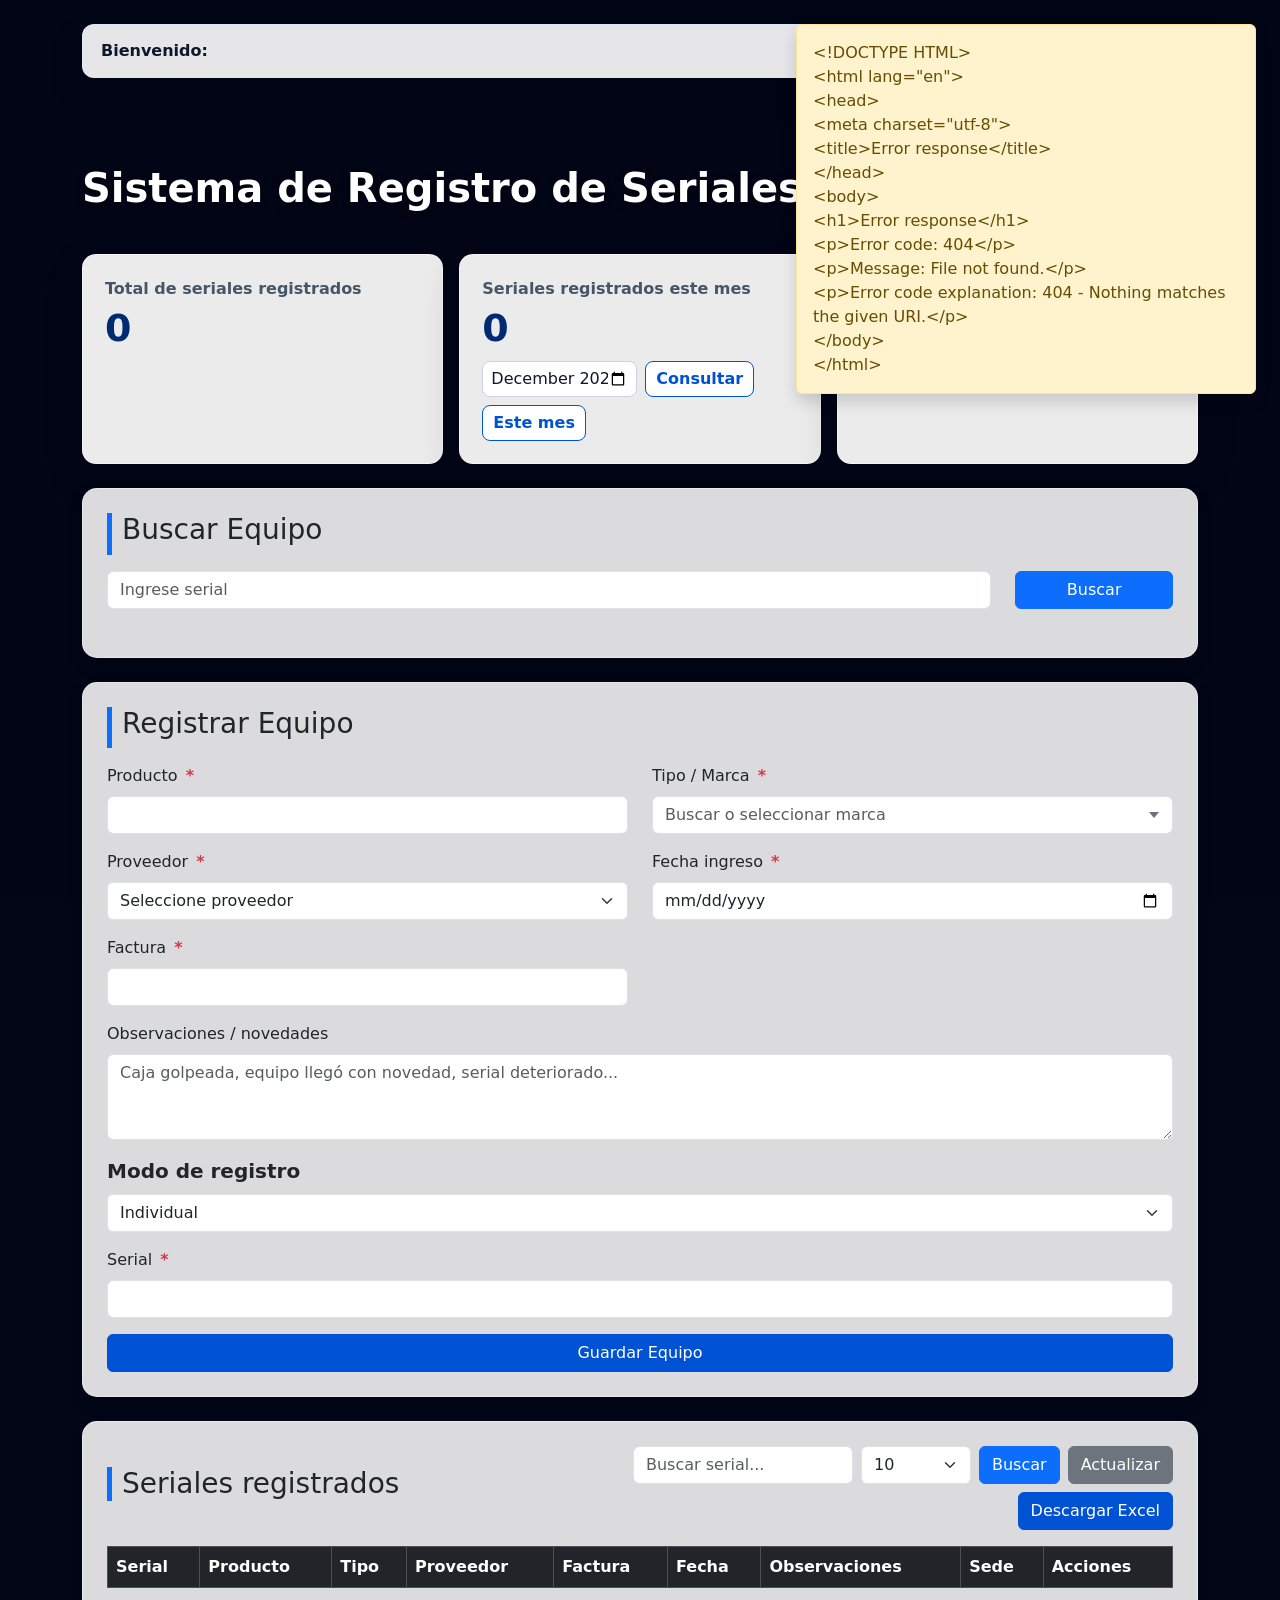
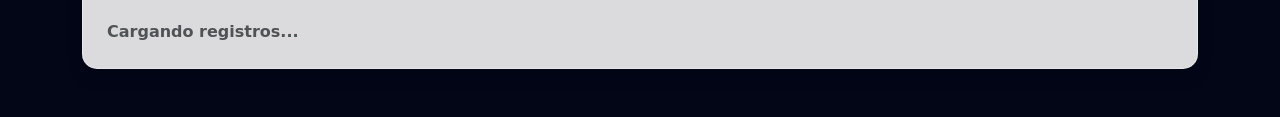
==== src/main/resources/templates/index.html @ 4e7b2e94 "Mostrar sede en bienvenida de usuario" ====
<!DOCTYPE html>
<html lang="es">

<html
        xmlns:th="http://www.thymeleaf.org"
      xmlns:sec="http://www.thymeleaf.org/extras/spring-security">

<head>

    <meta charset="UTF-8">
    <title>Sistema Inventario</title>

    <link href="https://cdn.jsdelivr.net/npm/bootstrap@5.3.0/dist/css/bootstrap.min.css" rel="stylesheet">

    <style>

        body{
            min-height:100vh;
            background:
                #020617
                url('/img/index-background.png')
                center center / cover
                fixed
                no-repeat;
            position:relative;
        }

        body::before{
            content:"";
            position:fixed;
            inset:0;
            background:rgba(2,6,23,0.42);
            pointer-events:none;
            z-index:-1;
        }

        .card{
            border:none;
            border-radius:15px;
            background:rgba(255,255,255,0.86);
            border:1px solid rgba(255,255,255,0.38);
            box-shadow:0 18px 45px rgba(2,6,23,0.28);
            backdrop-filter:blur(14px);
            -webkit-backdrop-filter:blur(14px);
        }

        .titulo{
            font-weight:bold;

            color:white;
            text-shadow:0 2px 8px rgba(0,0,0,0.45);
        }

        .usuario-bienvenida{
            display:flex;
            justify-content:space-between;
            align-items:center;
            gap:16px;
            padding:14px 18px;
            margin-bottom:18px;
            border-radius:12px;
            background:rgba(255,255,255,0.9);
            border:1px solid rgba(219,234,254,0.72);
            box-shadow:0 14px 32px rgba(2,6,23,0.22);
            color:#0f172a;
            font-weight:700;
        }

        .usuario-bienvenida strong{
            color:#002b73;
            font-weight:900;
        }

        .usuario-sede{
            color:#334155;
            text-align:right;
        }

        @media(max-width:700px){
            .usuario-bienvenida{
                align-items:flex-start;
                flex-direction:column;
            }

            .usuario-sede{
                text-align:left;
            }
        }

        .seccion{
            border-left:5px solid #0d6efd;
            padding-left:10px;
        }

        .table-container{
            max-height:500px;
            overflow-y:auto;
        }

        .seriales-lote-error{
            border-color:#dc3545;
            box-shadow:0 0 0 .25rem rgba(220,53,69,.25);
        }

        .seriales-alerta{
            display:none;
        }

        .campo-obligatorio{
            color:#dc3545;
            font-weight:bold;
            margin-left:3px;
        }

        .dashboard-grid{
            display:grid;
            grid-template-columns:repeat(auto-fit, minmax(220px, 1fr));
            gap:16px;
        }

        .dashboard-card{
            padding:22px;
            border-radius:14px;
            background:rgba(255,255,255,0.92);
            border:1px solid rgba(255,255,255,0.42);
            box-shadow:0 16px 36px rgba(2,6,23,0.22);
        }

        .dashboard-card[role="button"]{
            cursor:pointer;
            transition:transform 0.15s ease, box-shadow 0.15s ease, border-color 0.15s ease;
        }

        .dashboard-card[role="button"]:hover,
        .dashboard-card.activa{
            transform:translateY(-2px);
            border-color:#0052d4;
            box-shadow:0 18px 40px rgba(0,82,212,0.26);
        }

        .dashboard-card span{
            display:block;
            color:#475569;
            font-weight:700;
            margin-bottom:8px;
        }

        .dashboard-card strong{
            display:block;
            color:#002b73;
            font-size:38px;
            line-height:1;
        }

        .dashboard-periodo{
            display:flex;
            align-items:center;
            gap:8px;
            margin-top:14px;
            flex-wrap:wrap;
        }

        .dashboard-periodo input{
            max-width:155px;
            min-height:34px;
            border:1px solid #cbd5e1;
            border-radius:8px;
            padding:5px 8px;
            color:#0f172a;
            background:#fff;
        }

        .dashboard-periodo button{
            min-height:34px;
            border-radius:8px;
            padding:5px 10px;
            border:1px solid #0052d4;
            color:#0052d4;
            background:#fff;
            font-weight:700;
        }

        .dashboard-periodo button:hover{
            color:#fff;
            background:#0052d4;
        }

        .garantias-resumen{
            display:none;
            margin-top:-4px;
            margin-bottom:24px;
            padding:18px;
            border-radius:14px;
            background:rgba(15,23,42,0.76);
            border:1px solid rgba(148,163,184,0.34);
            box-shadow:0 18px 42px rgba(2,6,23,0.28);
        }

        .garantias-resumen h3{
            margin:0 0 14px;
            color:#e5eefb;
            font-size:20px;
            font-weight:800;
        }

        .garantias-resumen-grid{
            display:grid;
            grid-template-columns:repeat(auto-fit, minmax(220px, 1fr));
            gap:14px;
        }

        .garantia-resumen-card{
            width:100%;
            border:1px solid rgba(219,234,254,0.22);
            border-radius:12px;
            padding:18px;
            text-align:left;
            background:#17324d;
            color:#f8fafc;
            box-shadow:0 12px 28px rgba(2,6,23,0.22);
            transition:transform .15s ease, border-color .15s ease, box-shadow .15s ease;
        }

        .garantia-resumen-card:hover{
            transform:translateY(-2px);
            border-color:#93c5fd;
            box-shadow:0 16px 34px rgba(37,99,235,0.24);
        }

        .garantia-resumen-card span{
            display:block;
            color:#cbd5e1;
            font-weight:800;
            margin-bottom:8px;
        }

        .garantia-resumen-card strong{
            display:block;
            font-size:34px;
            line-height:1;
        }

        .garantia-resumen-card small{
            display:block;
            margin-top:8px;
            color:#dbeafe;
            font-weight:700;
        }

        .garantia-resumen-card.cerradas{
            background:#26384f;
        }

        .garantia-resumen-card.tiempo-normal{
            background:#166047;
        }

        .garantia-resumen-card.tiempo-seguimiento{
            background:#1e4f8a;
        }

        .garantia-resumen-card.tiempo-critico{
            background:#8b1e2d;
        }

        .paginacion-tabla{
            display:flex;
            align-items:center;
            justify-content:space-between;
            gap:12px;
            flex-wrap:wrap;
            margin-top:16px;
        }

        .botones-pagina{
            display:flex;
            gap:6px;
            flex-wrap:wrap;
        }

        .toast-sistema{
            position:fixed;
            right:24px;
            top:24px;
            z-index:1100;
            min-width:280px;
            max-width:min(460px, calc(100vw - 48px));
            display:none;
        }

        .toast-sistema.visible{
            display:block;
        }

        .btn-success{
            background:#0052d4;
            border-color:#0052d4;
        }

        .btn-success:hover,
        .btn-success:focus{
            background:#003c9e;
            border-color:#003c9e;
        }

        .tipo-buscador{
            position:relative;
        }

        .tipo-buscador::after{
            content:"";
            position:absolute;
            right:14px;
            top:50%;
            width:0;
            height:0;
            border-left:5px solid transparent;
            border-right:5px solid transparent;
            border-top:6px solid #6b7280;
            transform:translateY(-50%);
            pointer-events:none;
        }

        .tipo-buscador .form-control{
            padding-right:38px;
        }

        .tipo-opciones{
            display:none;
            position:absolute;
            top:100%;
            left:0;
            right:0;
            z-index:20;
            max-height:230px;
            overflow-y:auto;
            background:white;
            border:1px solid #ced4da;
            border-radius:0 0 12px 12px;
            box-shadow:0 12px 28px rgba(15,23,42,0.18);
        }

        .tipo-opciones.visible{
            display:block;
        }

        .tipo-opcion{
            padding:10px 14px;
            cursor:pointer;
            font-size:16px;
        }

        .tipo-opcion:hover{
            background:#eef4ff;
            color:#003c9e;
        }

        .tipo-opcion-vacia{
            padding:10px 14px;
            color:#6b7280;
            font-size:15px;
        }

        .modal-excel{
            display:none;
            position:fixed;
            inset:0;
            z-index:1000;
            align-items:center;
            justify-content:center;
            padding:22px;
            background:rgba(2,6,23,0.64);
        }

        .modal-excel.visible{
            display:flex;
        }

        .modal-excel-contenido{
            width:min(640px, 100%);
            max-height:88vh;
            overflow:auto;
            background:#ffffff;
            border-radius:14px;
            box-shadow:0 24px 70px rgba(0,0,0,0.34);
        }

        .modal-excel-cabecera{
            display:flex;
            align-items:flex-start;
            justify-content:space-between;
            gap:16px;
            padding:22px 24px 12px;
            border-bottom:1px solid #e5e7eb;
        }

        .modal-excel-cabecera h4{
            margin:0;
            font-size:22px;
            font-weight:700;
            color:#0f172a;
        }

        .modal-excel-cabecera p{
            margin:6px 0 0;
            color:#64748b;
        }

        .modal-excel-cerrar{
            border:0;
            background:#f1f5f9;
            color:#0f172a;
            width:34px;
            height:34px;
            border-radius:50%;
            font-size:22px;
            line-height:1;
        }

        .modal-excel-cuerpo{
            padding:20px 24px 8px;
        }

        .excel-opciones{
            display:grid;
            grid-template-columns:repeat(auto-fit, minmax(220px, 1fr));
            gap:12px;
        }

        .excel-opcion{
            display:flex;
            align-items:center;
            gap:12px;
            width:100%;
            min-height:74px;
            border:1px solid #dbe3ef;
            background:#ffffff;
            border-radius:12px;
            padding:14px;
            text-align:left;
            transition:all .18s ease;
        }

        .excel-opcion:hover{
            border-color:#0d6efd;
            box-shadow:0 10px 24px rgba(13,110,253,0.14);
            transform:translateY(-1px);
        }

        .excel-opcion.activa{
            border-color:#0d6efd;
            background:#eef6ff;
            box-shadow:0 0 0 3px rgba(13,110,253,0.16);
        }

        .excel-opcion-icono{
            display:flex;
            align-items:center;
            justify-content:center;
            width:42px;
            height:42px;
            border-radius:10px;
            background:#e0f2fe;
            color:#075985;
            font-weight:800;
            flex:0 0 auto;
        }

        .excel-opcion strong{
            display:block;
            color:#0f172a;
            line-height:1.2;
        }

        .excel-opcion span{
            display:block;
            margin-top:4px;
            color:#64748b;
            font-size:13px;
        }

        .modal-excel-pie{
            display:flex;
            justify-content:flex-end;
            gap:10px;
            padding:16px 24px 22px;
            border-top:1px solid #e5e7eb;
        }

        .modal-observaciones-contenido{
            max-width:960px;
        }

        .lista-observaciones{
            display:grid;
            gap:12px;
        }

        .item-observacion{
            border:1px solid #dbeafe;
            border-radius:10px;
            padding:14px;
            background:#f8fafc;
        }

        .item-observacion-cabecera{
            display:flex;
            align-items:flex-start;
            justify-content:space-between;
            gap:12px;
            flex-wrap:wrap;
            margin-bottom:8px;
        }

        .item-observacion-serial{
            color:#002b73;
            font-size:18px;
            font-weight:800;
        }

        .item-observacion-meta{
            color:#475569;
            font-size:13px;
            font-weight:700;
        }

        .item-observacion-texto{
            color:#0f172a;
            white-space:pre-wrap;
            margin:0;
        }

        @media(max-width:900px){

            body{
                background-attachment:scroll;
            }

        }

    </style>

</head>

<body>

<div class="container mt-4 mb-5">

    <div class="usuario-bienvenida">
        <div>
            Bienvenido:
            <strong sec:authentication="name"></strong>
        </div>

        <div
            id="usuarioSedeActual"
            class="usuario-sede">
            Sede: Cargando...
        </div>
    </div>

    <div
        th:if="${demoEstado != null and demoEstado.mostrarBanner}"
        class="alert mb-4"
        th:classappend="${demoEstado.superAdmin} ? ' alert-info' : ' alert-warning'"
        th:text="${demoEstado.superAdmin ? (demoEstado.demoExpirada ? 'Modo demo expirado para usuarios. Como SUPERADMIN puedes administrar la configuracion.' : 'Modo demo activo para usuarios: quedan ' + demoEstado.diasRestantes + ' dias.') : (demoEstado.diasRestantes == 1 ? 'Prueba demo activa: queda 1 dia de uso.' : 'Prueba demo activa: quedan ' + demoEstado.diasRestantes + ' dias de uso.')}">
    </div>

    <div
        id="permisoEliminarEquipos"
        sec:authorize="hasAnyRole('SUPER_ADMIN','ADMIN')"
        style="display:none;">
    </div>

    <div
        id="permisoTramitarGarantias"
        sec:authorize="hasAnyRole('SUPER_ADMIN','ADMIN','TECNICO')"
        style="display:none;">
    </div>

   <div class="d-flex justify-content-between align-items-center mb-4">

    <h1 class="titulo">
        Sistema de Registro de Seriales
    </h1>

    <form action="/logout" method="post">

        
        <div sec:authorize="hasAnyRole('SUPER_ADMIN','ADMIN')">

    <a href="/configuracion"
       class="btn btn-dark me-2">

        Configuración
 </a>
    </a>
    </a>
    

</div>

        <a href="/garantias"
           sec:authorize="hasAnyRole('SUPER_ADMIN','ADMIN','TECNICO')"
           class="btn btn-primary me-2">

            Garantias en tramite

        </a>
        
        <button class="btn btn-danger">

            Cerrar sesión

        </button>

    </form>

</div>


    <!-- DASHBOARD -->
    <div class="dashboard-grid mb-4">

        <div class="dashboard-card">
            <span>Total de seriales registrados</span>
            <strong id="dashboardTotalSeriales">0</strong>
        </div>

        <div class="dashboard-card">
            <span id="dashboardSerialesMesTitulo">Seriales registrados este mes</span>
            <strong id="dashboardSerialesMes">0</strong>
            <div class="dashboard-periodo" aria-label="Filtrar seriales registrados por mes">
                <input
                    type="month"
                    id="dashboardMesConsulta"
                    aria-label="Mes a consultar">
                <button
                    type="button"
                    onclick="cargarDashboard()">
                    Consultar
                </button>
                <button
                    type="button"
                    onclick="restablecerMesDashboard()">
                    Este mes
                </button>
            </div>
        </div>

        <div
            id="tarjetaObservaciones"
            class="dashboard-card"
            role="button"
            tabindex="0"
            onclick="filtrarConObservaciones()"
            onkeydown="activarTarjetaObservaciones(event)">
            <span>Seriales con observaciones</span>
            <strong id="dashboardObservaciones">0</strong>
        </div>

    </div>

    <section
        id="resumenGarantias"
        class="garantias-resumen"
        sec:authorize="hasAnyRole('SUPER_ADMIN','ADMIN','TECNICO')">
        <h3>Resumen de garantias</h3>

        <div class="garantias-resumen-grid">
            <button
                type="button"
                class="garantia-resumen-card"
                onclick="abrirGarantiasDashboard('/garantias?estadoGeneral=ABIERTO')">
                <span>Casos abiertos</span>
                <strong id="resumenGarantiasAbiertas">0</strong>
                <small>Ver garantias abiertas</small>
            </button>

            <button
                type="button"
                class="garantia-resumen-card cerradas"
                onclick="abrirGarantiasDashboard('/garantias?estadoGeneral=CERRADO')">
                <span>Casos cerrados</span>
                <strong id="resumenGarantiasCerradas">0</strong>
                <small>Ver garantias cerradas</small>
            </button>

            <button
                type="button"
                id="resumenGarantiasTiempoCard"
                class="garantia-resumen-card tiempo-normal"
                onclick="abrirGarantiasDashboard('/garantias?filtro=tiempoAbiertas')">
                <span id="resumenGarantiasTiempoTexto">Casos abiertos en tiempo normal</span>
                <strong id="resumenGarantiasTiempoDias">0</strong>
                <small>Maximo dias abierto</small>
            </button>
        </div>
    </section>


    <!-- BUSCAR -->
    <div class="card shadow p-4 mb-4">

        <div class="seccion mb-3">
            <h3>Buscar Equipo</h3>
        </div>

        <div class="row">

            <div class="col-md-10">

                <input
                    type="text"
                    id="serialBuscar"
                    class="form-control"
                    placeholder="Ingrese serial">

            </div>

            <div class="col-md-2">

                <button
                    class="btn btn-primary w-100"
                    onclick="buscarEquipo()">

                    Buscar

                </button>

            </div>

        </div>

        <div id="resultadoBusqueda" class="mt-4"></div>

    </div>



    <!-- REGISTRAR -->
    <div class="card shadow p-4 mb-4">

        <div class="seccion mb-3">
            <h3>Registrar Equipo</h3>
        </div>

        <div class="row">


            <!-- PRODUCTO -->
            <div class="col-md-6 mb-3">

                <label class="form-label">
                    Producto
                    <span class="campo-obligatorio">*</span>
                </label>

                <input
                    type="text"
                    id="producto"
                    class="form-control">

            </div>

            <!-- TIPO -->
            <div class="col-md-6 mb-3">

                <label class="form-label">
                    Tipo / Marca
                    <span class="campo-obligatorio">*</span>
                </label>

                <div class="tipo-buscador">

                    <input
                        type="text"
                        id="tipo"
                        class="form-control"
                        autocomplete="off"
                        placeholder="Buscar o seleccionar marca">

                    <div
                        id="listaTipos"
                        class="tipo-opciones">
                    </div>

                </div>

            </div>

            <!-- PROVEEDOR -->
            <div class="col-md-6 mb-3">

                <label class="form-label">
                    Proveedor
                    <span class="campo-obligatorio">*</span>
                </label>

                <select
                    id="proveedor"
                    class="form-select">

                    <option value="">
                        Seleccione proveedor
                    </option>

                </select>

            </div>

            <!-- FECHA -->
            <div class="col-md-6 mb-3">

                <label class="form-label">
                    Fecha ingreso
                    <span class="campo-obligatorio">*</span>
                </label>

                <input
                    type="date"
                    id="fecha"
                    class="form-control">

            </div>

            <!-- FACTURA -->
            <div class="col-md-6 mb-3">

                <label class="form-label">
                    Factura
                    <span class="campo-obligatorio">*</span>
                </label>

                <input
                    type="text"
                    id="factura"
                    class="form-control">

            </div>

            <!-- OBSERVACIONES -->
            <div class="col-md-12 mb-3">

                <label class="form-label">
                    Observaciones / novedades
                </label>

                <textarea
                    id="observaciones"
                    class="form-control"
                    rows="3"
                    placeholder="Caja golpeada, equipo llegó con novedad, serial deteriorado..."></textarea>

            </div>

            <!-- MODO REGISTRO -->

<div class="col-md-12 mb-3">

  <label 
    class="form-label fw-bold"
    style="font-size:20px;">

    Modo de registro

</label>
    <select
        id="modoRegistro"
        class="form-select"
        onchange="cambiarModoRegistro()">

        <option value="individual">
            Individual
        </option>

        <option value="lote">
            Lote
        </option>

    </select>

</div>


<!-- SERIAL INDIVIDUAL -->

<div
    class="col-md-12 mb-3"
    id="contenedorSerial">

    <label class="form-label">
        Serial
        <span class="campo-obligatorio">*</span>
    </label>

    <input
        type="text"
        id="serial"
        class="form-control">

</div>


<!-- SERIAL LOTE -->

<div
    class="col-md-12 mb-3"
    id="contenedorLote"
    style="display:none;">

    <label class="form-label">
        Seriales (uno por línea)
    </label>

    <textarea
        id="serialesLote"
        class="form-control"
        rows="8"
        placeholder="Serial numero 1 &#10;Serial numero 2 &#10;.....">

    </textarea>

    <div
        id="contadorSerialesLote"
        class="form-text fw-bold mt-2">
        Seriales ingresados: 0
    </div>

    <div
        id="alertaSerialesLote"
        class="alert alert-danger mt-2 seriales-alerta">
    </div>

</div>

        </div>

        <button
            class="btn btn-success w-100"
            onclick="guardarEquipo()">

            Guardar Equipo

        </button>

    </div>


    <!-- INVENTARIO -->
    <div class="card shadow p-4">

        <div class="row align-items-center mb-3">

            <div class="col-md-4">

                <div class="seccion">
                    <h3>Seriales registrados</h3>
                </div>

            </div>

            <div class="col-md-8">

                <div class="d-flex justify-content-end flex-wrap gap-2">

                    <input
                        type="text"
                        id="filtroTabla"
                        class="form-control"
                        style="max-width:220px;"
                        placeholder="Buscar serial...">

                    <select
                        id="tamanoPagina"
                        class="form-select"
                        style="max-width:110px;"
                        onchange="cambiarTamanoPagina()">

                        <option value="10">10</option>
                        <option value="25">25</option>
                        <option value="50">50</option>

                    </select>

                    <button
                        class="btn btn-primary"
                        onclick="filtrarTabla()">

                        Buscar

                    </button>

                    <button
                        class="btn btn-secondary"
                        onclick="listarEquipos()">

                        Actualizar

                    </button>

                    <button
                        class="btn btn-success"
                        onclick="preguntarDescargaExcel()">

                        Descargar Excel

                    </button>

                </div>

            </div>


        </div>

        <div class="table-container">

            <table class="table table-hover table-bordered">
<thead class="table-dark">

<tr>

<th>Serial</th>
<th>Producto</th>
<th>Tipo</th>
<th>Proveedor</th>
<th>Factura</th>
<th>Fecha</th>
<th>Observaciones</th>
<th>Sede</th>
<th>Acciones</th>

</tr>

</thead>

                <tbody id="tablaEquipos">

                </tbody>

            </table>

        </div>

        <div class="paginacion-tabla">
            <div id="estadoPaginacion" class="text-muted fw-bold">
                Cargando registros...
            </div>

            <div
                id="botonesPaginacion"
                class="botones-pagina">
            </div>
        </div>

    </div>

</div>

<div
    id="toastSistema"
    class="toast-sistema alert alert-info shadow">
</div>

<div
    id="modalDescargaExcel"
    class="modal-excel">

    <div class="modal-excel-contenido">

        <div class="modal-excel-cabecera">

            <div>
                <h4>Descargar inventario</h4>
                <p>Seleccione el alcance del archivo Excel.</p>
            </div>

            <button
                type="button"
                class="modal-excel-cerrar"
                onclick="cerrarModalDescargaExcel()">
                &times;
            </button>

        </div>

        <div class="modal-excel-cuerpo">

            <div
                id="estadoSedesExcel"
                class="alert alert-info mb-3">
                Cargando sedes...
            </div>

            <div
                id="opcionesSedesExcel"
                class="excel-opciones">
            </div>

        </div>

        <div class="modal-excel-pie">

            <button
                type="button"
                class="btn btn-outline-secondary"
                onclick="cerrarModalDescargaExcel()">
                Cancelar
            </button>

            <button
                type="button"
                id="botonConfirmarDescargaExcel"
                class="btn btn-success"
                onclick="confirmarDescargaExcel()">
                Descargar
            </button>

        </div>

    </div>

</div>

<div
    id="modalObservaciones"
    class="modal-excel">

    <div class="modal-excel-contenido modal-observaciones-contenido">

        <div class="modal-excel-cabecera">

            <div>
                <h4>Seriales con observaciones</h4>
                <p>Equipos registrados con novedades u observaciones.</p>
            </div>

            <button
                type="button"
                class="modal-excel-cerrar"
                onclick="cerrarModalObservaciones()">
                &times;
            </button>

        </div>

        <div class="modal-excel-cuerpo">

            <div
                id="estadoObservaciones"
                class="alert alert-info mb-3">
                Cargando seriales...
            </div>

            <div
                id="listaObservaciones"
                class="lista-observaciones">
            </div>

        </div>

        <div class="modal-excel-pie">

            <button
                type="button"
                class="btn btn-outline-secondary"
                onclick="cerrarModalObservaciones()">
                Cerrar
            </button>

            <button
                type="button"
                id="botonObservacionesAnterior"
                class="btn btn-outline-primary"
                onclick="cambiarPaginaObservaciones(-1)">
                Anterior
            </button>

            <button
                type="button"
                id="botonObservacionesSiguiente"
                class="btn btn-primary"
                onclick="cambiarPaginaObservaciones(1)">
                Siguiente
            </button>

        </div>

    </div>

</div>


<script>

let tiposDisponibles = [];
let sedeExcelSeleccionada = null;
let paginaActualEquipos = 0;
let tamanoPaginaEquipos = 10;
let totalPaginasEquipos = 0;
let paginaObservaciones = 0;
let totalPaginasObservaciones = 0;
let temporizadorToast = null;
let contextoUsuarioActual = {
    superUsuario:false,
    sedeNombre:null
};

function puedeEliminarEquipos(){

    return document
        .getElementById("permisoEliminarEquipos") !== null;

}

function puedeTramitarGarantias(){

    return document
        .getElementById("permisoTramitarGarantias") !== null;

}

function tramitarGarantiaDesdeBusqueda(serial){

    if(!puedeTramitarGarantias()){
        mostrarToast(
            "Permisos insuficientes. Solo los usuarios TECNICO, ADMIN o SUPER_ADMIN pueden tramitar garantias.",
            "warning"
        );
        return;
    }

    window.location.href =
        "/garantias?serial=" + encodeURIComponent(serial || "");

}

function abrirGarantiasDashboard(url){

    if(!puedeTramitarGarantias()){
        mostrarToast(
            "Permisos insuficientes. Solo los usuarios TECNICO, ADMIN o SUPER_ADMIN pueden acceder al modulo de garantias.",
            "warning"
        );
        return;
    }

    window.location.href = url;

}

function mostrarToast(mensaje, tipo = "info"){

    let toast =
        document.getElementById("toastSistema");

    clearTimeout(temporizadorToast);

    toast.className =
        `toast-sistema alert alert-${tipo} shadow visible`;

    toast.innerHTML =
        escaparHtml(mensaje).replace(/\n/g, "<br>");

    temporizadorToast = setTimeout(() => {
        toast.classList.remove("visible");
    }, 6500);

}

function mesActualDashboard(){
    const fecha = new Date();
    fecha.setMinutes(fecha.getMinutes() - fecha.getTimezoneOffset());
    return fecha.toISOString().slice(0, 7);
}

function nombreMesDashboard(anio, mes){
    const fecha = new Date(Number(anio), Number(mes) - 1, 1);
    return fecha.toLocaleDateString("es-CO", {
        month:"long",
        year:"numeric"
    });
}

function inicializarMesDashboard(){
    const input = document.getElementById("dashboardMesConsulta");

    if(input && !input.value){
        input.value = mesActualDashboard();
    }
}

function restablecerMesDashboard(){
    const input = document.getElementById("dashboardMesConsulta");

    if(input){
        input.value = mesActualDashboard();
    }

    cargarDashboard();
}

function construirUrlDashboard(){
    const input = document.getElementById("dashboardMesConsulta");

    if(!input || !input.value){
        return "/equipos/dashboard";
    }

    const partes = input.value.split("-");

    if(partes.length !== 2){
        return "/equipos/dashboard";
    }

    return `/equipos/dashboard?anio=${encodeURIComponent(partes[0])}&mes=${encodeURIComponent(partes[1])}`;
}

function cargarDashboard(){

    inicializarMesDashboard();

    fetch(construirUrlDashboard())
    .then(response => {
        if(!response.ok){
            return response.text().then(texto => {
                throw new Error(texto || "No se pudieron cargar los indicadores del dashboard.");
            });
        }
        return response.json();
    })
    .then(data => {

        document.getElementById("dashboardTotalSeriales").innerText =
            data.totalSeriales || 0;

        document.getElementById("dashboardSerialesMes").innerText =
            data.serialesMesActual || 0;

        const tituloMes = document.getElementById("dashboardSerialesMesTitulo");
        const inputMes = document.getElementById("dashboardMesConsulta");

        if(tituloMes && inputMes && inputMes.value){
            const partes = inputMes.value.split("-");
            const periodo = nombreMesDashboard(partes[0], partes[1]);
            tituloMes.innerText = inputMes.value === mesActualDashboard()
                ? "Seriales registrados este mes"
                : `Seriales registrados en ${periodo}`;
        }

        document.getElementById("dashboardObservaciones").innerText =
            data.serialesConObservaciones || 0;

    })
    .catch(error => {
        mostrarToast(error.message || "No se pudieron cargar los indicadores del dashboard.", "warning");
    });

}

function cargarContextoUsuario(){

    fetch("/equipos/contexto")
    .then(response => response.json())
    .then(data => {
        contextoUsuarioActual = {
            superUsuario:!!data.superUsuario,
            sedeNombre:data.sedeNombre || null
        };
        actualizarSedeBienvenida();
    })
    .catch(() => {
        contextoUsuarioActual = {
            superUsuario:false,
            sedeNombre:null
        };
        actualizarSedeBienvenida();
    });

}

function actualizarSedeBienvenida(){
    const sedeElemento = document.getElementById("usuarioSedeActual");

    if(!sedeElemento){
        return;
    }

    if(contextoUsuarioActual.superUsuario){
        sedeElemento.innerText = "Sede: Todas las sedes";
        return;
    }

    sedeElemento.innerText = contextoUsuarioActual.sedeNombre
        ? `Sede: ${contextoUsuarioActual.sedeNombre}`
        : "Sede: Sin sede asignada";
}

function cargarDashboardGarantias(){

    let contenedor =
        document.getElementById("resumenGarantias");

    if(!contenedor){
        return;
    }

    fetch("/garantias/api/dashboard")
    .then(response => {
        if(!response.ok){
            throw new Error("No se pudo cargar el resumen de garantias.");
        }
        return response.json();
    })
    .then(data => {
        contenedor.style.display = "block";

        document.getElementById("resumenGarantiasAbiertas").innerText =
            data.abiertas || 0;

        document.getElementById("resumenGarantiasCerradas").innerText =
            data.cerradas || 0;

        document.getElementById("resumenGarantiasTiempoTexto").innerText =
            data.textoTiempoAbiertas || "Casos abiertos en tiempo normal";

        document.getElementById("resumenGarantiasTiempoDias").innerText =
            data.maxDiasAbierta || 0;

        let tarjetaTiempo =
            document.getElementById("resumenGarantiasTiempoCard");

        tarjetaTiempo.classList.remove(
            "tiempo-normal",
            "tiempo-seguimiento",
            "tiempo-critico"
        );

        tarjetaTiempo.classList.add(
            data.estadoTiempoAbiertas === "critico"
                ? "tiempo-critico"
                : data.estadoTiempoAbiertas === "seguimiento"
                    ? "tiempo-seguimiento"
                    : "tiempo-normal"
        );
    })
    .catch(() => {
        contenedor.style.display = "none";
    });

}

window.onload = function(){

    cargarTipos();
    cargarProveedores();
    cargarContextoUsuario();
    cargarDashboard();
    cargarDashboardGarantias();
    listarEquipos();
    marcarCampoLoteObligatorio();
    activarLimpiezaCamposObligatorios();
    configurarBuscadorTipos();

    document
        .getElementById("serialesLote")
        .addEventListener("input", () => {
            actualizarContadorSerialesLote();
            validarSerialesLote();
        });

    document
        .getElementById("filtroTabla")
        .addEventListener("keydown", event => {
            if(event.key === "Enter"){
                filtrarTabla();
            }
        });

    actualizarContadorSerialesLote();

};

function marcarCampoLoteObligatorio(){

    let label =
        document.querySelector("#contenedorLote label");

    if(label && !label.querySelector(".campo-obligatorio")){

        label.innerHTML +=
            ' <span class="campo-obligatorio">*</span>';

    }

}

function activarLimpiezaCamposObligatorios(){

    [
        "producto",
        "tipo",
        "proveedor",
        "fecha",
        "factura",
        "serial",
        "serialesLote",
        "observaciones"
    ].forEach(id => {

        let campo =
            document.getElementById(id);

        if(campo){

            campo.addEventListener("input", () => {
                campo.classList.remove("is-invalid");
            });

            campo.addEventListener("change", () => {
                campo.classList.remove("is-invalid");
            });

        }

    });

}

function cambiarModoRegistro(){

    
    
    let modo =
        document.getElementById("modoRegistro").value;

    if(modo === "individual"){

        document.getElementById("contenedorSerial")
            .style.display = "block";

        document.getElementById("contenedorLote")
            .style.display = "none";

    }else{

        document.getElementById("contenedorSerial")
            .style.display = "none";

        document.getElementById("contenedorLote")
            .style.display = "block";

    }

}

function limpiarFormulario(){

    document.getElementById("serial").value = "";

    document.getElementById("producto").value = "";

    document.getElementById("tipo").value = "";

    document.getElementById("proveedor").value = "";

    document.getElementById("fecha").value = "";

    document.getElementById("factura").value = "";

    document.getElementById("observaciones").value = "";

    document.getElementById("serialesLote").value = "";

    limpiarAlertaSerialesLote();
    limpiarCamposObligatorios();
    actualizarContadorSerialesLote();

}

function limpiarCamposObligatorios(){

    document
        .querySelectorAll(".is-invalid")
        .forEach(campo => campo.classList.remove("is-invalid"));

}

function limpiarAlertaSerialesLote(){

    let campo =
        document.getElementById("serialesLote");

    let alerta =
        document.getElementById("alertaSerialesLote");

    campo.classList.remove("seriales-lote-error");
    alerta.style.display = "none";
    alerta.innerHTML = "";

}

function mostrarAlertaSerialesLote(titulo, seriales){

    let campo =
        document.getElementById("serialesLote");

    let alerta =
        document.getElementById("alertaSerialesLote");

    let serialesUnicos =
        [...new Set(seriales.filter(s => s && s.trim() !== ""))];

    campo.classList.add("seriales-lote-error");

    alerta.innerHTML = `
        <strong>${titulo}</strong>
        <ul class="mb-0 mt-2">
            ${serialesUnicos.map(s => `<li>${s}</li>`).join("")}
        </ul>
    `;

    alerta.style.display = "block";

}

function obtenerSerialesLote(){

    return document
        .getElementById("serialesLote")
        .value
        .split("\n")
        .map(serial => serial.trim())
        .filter(serial => serial !== "");

}

function actualizarContadorSerialesLote(){

    let total =
        obtenerSerialesLote().length;

    document
        .getElementById("contadorSerialesLote")
        .innerHTML = `Seriales ingresados: ${total}`;

}

function validarSerialesLote(){

    let seriales =
        obtenerSerialesLote();

    let vistos =
        new Set();

    let repetidos =
        [];

    seriales.forEach(serial => {

        if(vistos.has(serial)){
            repetidos.push(serial);
        }

        vistos.add(serial);

    });

    if(repetidos.length > 0){

        mostrarAlertaSerialesLote(
            "Seriales repetidos dentro del lote:",
            repetidos
        );

        return false;

    }

    limpiarAlertaSerialesLote();

    return true;

}

function extraerSerialesDesdeMensaje(mensaje){

    return mensaje
        .split("\n")
        .map(linea => linea.trim())
        .filter(linea =>
            linea !== "" &&
            !linea.toLowerCase().includes("seriales") &&
            !linea.toLowerCase().includes("existen") &&
            !linea.toLowerCase().includes("lote")
        );

}

function validarCamposObligatorios(ids){

    let faltantes =
        [];

    ids.forEach(id => {

        let campo =
            document.getElementById(id);

        if(!campo){
            return;
        }

        if(campo.value.trim() === ""){

            campo.classList.add("is-invalid");
            faltantes.push(campo);

        }else{

            campo.classList.remove("is-invalid");

        }

    });

    if(faltantes.length > 0){

        faltantes[0].focus();

        return false;

    }

    return true;

}

// TIPOS
function cargarTipos(){

    fetch("/equipos/tipos")
    .then(res => res.json())
    .then(data => {

        tiposDisponibles =
            data.map(t => t.nombre);

        renderizarOpcionesTipo(
            document.getElementById("tipo").value
        );

    });

}

function configurarBuscadorTipos(){

    let input =
        document.getElementById("tipo");

    input.addEventListener("focus", () => {
        mostrarOpcionesTipo();
    });

    input.addEventListener("click", () => {
        mostrarOpcionesTipo();
    });

    input.addEventListener("input", () => {
        renderizarOpcionesTipo(input.value);
        mostrarOpcionesTipo();
    });

    document.addEventListener("click", event => {

        if(!event.target.closest(".tipo-buscador")){
            ocultarOpcionesTipo();
        }

    });

}

function mostrarOpcionesTipo(){

    renderizarOpcionesTipo(
        document.getElementById("tipo").value
    );

    document
        .getElementById("listaTipos")
        .classList
        .add("visible");

}

function ocultarOpcionesTipo(){

    document
        .getElementById("listaTipos")
        .classList
        .remove("visible");

}

function renderizarOpcionesTipo(filtro){

    let lista =
        document.getElementById("listaTipos");

    let texto =
        (filtro || "").toLowerCase();

    let opciones =
        tiposDisponibles.filter(nombre =>
            nombre.toLowerCase().includes(texto)
        );

    if(opciones.length === 0){

        lista.innerHTML = `
            <div class="tipo-opcion-vacia">
                No hay coincidencias
            </div>
        `;

        return;

    }

    lista.innerHTML =
        opciones.map(nombre => `
            <div
                class="tipo-opcion"
                onclick="seleccionarTipo('${nombre.replace(/'/g, "\\'")}')">
                ${nombre}
            </div>
        `).join("");

}

function seleccionarTipo(nombre){

    document.getElementById("tipo").value = nombre;
    document.getElementById("tipo").classList.remove("is-invalid");
    ocultarOpcionesTipo();

}


// PROVEEDORES
function cargarProveedores(){

    fetch("/equipos/proveedores")
    .then(res => res.json())
    .then(data => {

        let select = document.getElementById("proveedor");

        data.forEach(p => {

            select.innerHTML += `
                <option value="${p.nombre}">
                    ${p.nombre}
                </option>
            `;

        });

    });

}


// GUARDAR
function guardarEquipo(){

    let modo =
        document.getElementById("modoRegistro").value;


// VALIDACIONES

let producto =
    document.getElementById("producto").value;

let proveedor =
    document.getElementById("proveedor").value;

let fecha =
    document.getElementById("fecha").value;

let factura =
    document.getElementById("factura").value;


// VALIDAR CAMPOS GENERALES
if(!validarCamposObligatorios([
    "producto",
    "tipo",
    "proveedor",
    "fecha",
    "factura"
])){

    alert("⚠️ Complete todos los campos obligatorios");

    return;

}

    // INDIVIDUAL
    if(modo === "individual"){

        // VALIDAR SERIAL
let serial =
    document.getElementById("serial").value;

if(!validarCamposObligatorios(["serial"])){

    alert("⚠️ El serial es obligatorio");

    return;

}



        let data = {



            serial:
                document.getElementById("serial").value,

            producto:
                document.getElementById("producto").value,

            tipo:
                document.getElementById("tipo").value,

            proveedor:
                document.getElementById("proveedor").value,

            fecha:
                document.getElementById("fecha").value,

            factura:
                document.getElementById("factura").value

        };

        fetch("/equipos/completo", {

            method:"POST",

            headers:{
                "Content-Type":"application/json"
            },

            body: JSON.stringify(data) 

        })

        .then(async response => {

     if(!response.ok){

        const mensaje =
            await response.text();

        alert("ERROR" + mensaje);

        throw new Error(mensaje);

    }

    return response.text();

})

        .then(() => {

            alert("Equipo registrado");
            limpiarFormulario();

            listarEquipos();

        })

       .catch(async error => {

    try{

        let mensaje =
            await error.response?.text();

        //alert(mensaje);

    }catch{

        alert(
            "⚠️ Error al guardar el equipo."
        );

    }

});

    }


    // LOTE
    else{
// VALIDAR LOTE
let serialesTexto =
    document.getElementById("serialesLote").value;

if(!validarCamposObligatorios(["serialesLote"])){

    alert("⚠️ Debe ingresar seriales");

    return;

}

        if(!validarSerialesLote()){

            alert("Corrija los seriales repetidos antes de guardar.");

            return;

        }

        let seriales =
            obtenerSerialesLote();

        let data = {

            seriales: seriales,

            producto:
                document.getElementById("producto").value,

            tipo:
                document.getElementById("tipo").value,

            proveedor:
                document.getElementById("proveedor").value,

            fecha:
                document.getElementById("fecha").value,

            factura:
                document.getElementById("factura").value

        };

        fetch("/equipos/lote", {

            method:"POST",

            headers:{
                "Content-Type":"application/json"
            },

            body: JSON.stringify(data)

        })

        .then(async response => {

            if(!response.ok){

                const mensaje =
                    await response.text();

                const serialesError =
                    extraerSerialesDesdeMensaje(mensaje);

                mostrarAlertaSerialesLote(
                    "No se puede guardar el lote. Revise estos seriales:",
                    serialesError
                );

                alert(mensaje);

                throw new Error(mensaje);

            }

            return response.text();

        })

        .then(() => {

    alert("Lote registrado correctamente");

    limpiarFormulario();

    document.getElementById(
        "serialesLote"
    ).value = "";

    listarEquipos();

})

        .catch(error => {

            console.error(error);

        });

    }

}


// LISTAR
function listarEquipos(){

    fetch("/equipos")
    .then(res => res.json())
    .then(data => {

        let tabla = "";

        data.forEach(e => {

            let acciones = `
                <button
                    class="btn btn-warning btn-sm me-2"
                    onclick="window.location.href='/editar?id=${e.id_equipo}'">

                    Editar

                </button>
            `;

            if(puedeEliminarEquipos()){

                acciones += `
                    <button
                        class="btn btn-danger btn-sm"
                        onclick="eliminarEquipo(${e.id_equipo})">

                        Eliminar

                    </button>
                `;

            }

            tabla += `

                <tr>

                    <td>${e.serial || ''}</td>

                    <td>${e.producto?.nombre || ''}</td>

                    <td>${e.tipoProducto?.nombre || ''}</td>

                    <td>${e.proveedor?.nombre || ''}</td>

                    <td>${e.factura || ''}</td>

                    <td>${e.fecha || ''}</td>

                    <td>${e.sede?.nombre || ''}</td>

                    <td>

                        ${acciones}

                    </td>

                </tr>

            `;

        });

        document.getElementById("tablaEquipos").innerHTML = tabla;

    });

}


// FILTRAR
function filtrarTabla(){

    let filtro = document
        .getElementById("filtroTabla")
        .value
        .toLowerCase();

    let filas = document.querySelectorAll("#tablaEquipos tr");

    filas.forEach(fila => {

        let serial = fila.cells[0].innerText.toLowerCase();

        if(serial.includes(filtro)){

            fila.style.display = "";

        }else{

            fila.style.display = "none";

        }

    });

}


// ELIMINAR
function eliminarEquipo(id){

    if(!confirm("¿Eliminar este equipo?")){
        return;
    }

    fetch("/equipos/" + id, {

        method:"DELETE"

    })

    .then(async response => {

        if(!response.ok){

            let mensaje =
                await response.text();

            throw new Error(mensaje || "No tiene permisos para eliminar.");

        }

        listarEquipos();

    })
    .catch(error => {
        alert(error.message || "No se pudo eliminar el equipo.");
    });

}


// EXCEL
function preguntarDescargaExcel(){

    sedeExcelSeleccionada = null;

    document
        .getElementById("modalDescargaExcel")
        .classList
        .add("visible");

    document
        .getElementById("botonConfirmarDescargaExcel")
        .disabled = true;

    document
        .getElementById("estadoSedesExcel")
        .className = "alert alert-info mb-3";

    document
        .getElementById("estadoSedesExcel")
        .innerHTML = "Cargando sedes...";

    document
        .getElementById("opcionesSedesExcel")
        .innerHTML = "";

    fetch("/equipos/sedes-excel")
    .then(response => response.json())
    .then(sedes => {

        renderizarOpcionesDescargaExcel(sedes);

    })
    .catch(() => {

        document
            .getElementById("estadoSedesExcel")
            .className = "alert alert-warning mb-3";

        document
            .getElementById("estadoSedesExcel")
            .innerHTML = "No se pudieron cargar las sedes. Puede descargar todos los registros.";

        renderizarOpcionesDescargaExcel([]);

    });

}

function renderizarOpcionesDescargaExcel(sedes){

    let opciones =
        document.getElementById("opcionesSedesExcel");

    document
        .getElementById("estadoSedesExcel")
        .className = "alert alert-light border mb-3";

    document
        .getElementById("estadoSedesExcel")
        .innerHTML = "Elija una sede o descargue toda la base.";

    let html = `
        <button
            type="button"
            class="excel-opcion activa"
            data-sede-id=""
            onclick="seleccionarSedeExcel(null, this)">
            <div class="excel-opcion-icono">All</div>
            <div>
                <strong>Todos los registros</strong>
                <span>Incluye todas las sedes de la base de datos.</span>
            </div>
        </button>
    `;

    sedes.forEach(sede => {

        html += `
            <button
                type="button"
                class="excel-opcion"
                data-sede-id="${sede.id}"
                onclick="seleccionarSedeExcel(${sede.id}, this)">
                <div class="excel-opcion-icono">
                    ${inicialesSede(sede.nombre)}
                </div>
                <div>
                    <strong>${escaparHtml(sede.nombre)}</strong>
                    <span>Solo registros de esta sede.</span>
                </div>
            </button>
        `;

    });

    opciones.innerHTML = html;
    sedeExcelSeleccionada = null;

    document
        .getElementById("botonConfirmarDescargaExcel")
        .disabled = false;

}

function seleccionarSedeExcel(sedeId, boton){

    sedeExcelSeleccionada = sedeId;

    document
        .querySelectorAll(".excel-opcion")
        .forEach(opcion => opcion.classList.remove("activa"));

    boton.classList.add("activa");

}

function confirmarDescargaExcel(){

    descargarExcel(sedeExcelSeleccionada);
    cerrarModalDescargaExcel();

}

function cerrarModalDescargaExcel(){

    document
        .getElementById("modalDescargaExcel")
        .classList
        .remove("visible");

}

function descargarExcel(sedeId){

    let url = "/equipos/excel";

    if(sedeId !== null && sedeId !== undefined){
        url += "?sedeId=" + encodeURIComponent(sedeId);
    }

    window.location.href = url;

}

function inicialesSede(nombre){

    let partes =
        (nombre || "Sede")
        .trim()
        .split(/\s+/)
        .filter(parte => parte !== "");

    return partes
        .slice(0, 2)
        .map(parte => parte.charAt(0).toUpperCase())
        .join("");

}

function escaparHtml(valor){

    return String(valor || "")
        .replace(/&/g, "&amp;")
        .replace(/</g, "&lt;")
        .replace(/>/g, "&gt;")
        .replace(/"/g, "&quot;")
        .replace(/'/g, "&#039;");

}

function subirExcel(){

    alert("La carga de Excel esta temporalmente deshabilitada.");
    return;

    let input =
        document.getElementById("archivoExcel");

    if(!input.files || input.files.length === 0){
        return;
    }

    let formData =
        new FormData();

    formData.append("archivo", input.files[0]);

    fetch("/equipos/excel", {
        method:"POST",
        body:formData
    })
    .then(async response => {

        if(!response.ok){

            let mensaje =
                await response.text();

            throw new Error(mensaje || "No se pudo importar el archivo.");

        }

        return response.json();

    })
    .then(resultado => {

        alert(`Excel importado correctamente. Registros cargados: ${resultado.registrados}`);
        input.value = "";
        listarEquipos();

    })
    .catch(error => {

        alert(error.message || "No se pudo importar el archivo.");
        input.value = "";

    });

}



function subirExcel(){

    let input =
        document.getElementById("archivoExcel");

    if(!input.files || input.files.length === 0){
        return;
    }

    let formData =
        new FormData();

    formData.append("archivo", input.files[0]);

    fetch("/equipos/excel", {
        method:"POST",
        body:formData
    })
    .then(async response => {

        if(!response.ok){
            let mensaje = await response.text();
            throw new Error(mensaje || "No se pudo importar el archivo.");
        }

        return response.json();

    })
    .then(resultado => {

        let mensaje =
            `Excel importado. Registros cargados: ${resultado.registrados}.`;

        if(resultado.duplicados && resultado.duplicados.length > 0){
            mensaje += ` Duplicados omitidos: ${resultado.duplicados.join(", ")}.`;
        }

        mostrarToast(
            mensaje,
            resultado.duplicados && resultado.duplicados.length > 0 ? "warning" : "success"
        );

        input.value = "";
        cargarDashboard();
        paginaActualEquipos = 0;
        listarEquipos();

    })
    .catch(error => {
        mostrarToast(error.message || "No se pudo importar el archivo.", "danger");
        input.value = "";
    });

}

function datosBaseRegistro(){

    return {
        producto: document.getElementById("producto").value,
        tipo: document.getElementById("tipo").value,
        proveedor: document.getElementById("proveedor").value,
        fecha: document.getElementById("fecha").value,
        factura: document.getElementById("factura").value,
        observaciones: document.getElementById("observaciones").value
    };

}

function guardarEquipo(){

    let modo =
        document.getElementById("modoRegistro").value;

    if(!validarCamposObligatorios([
        "producto",
        "tipo",
        "proveedor",
        "fecha",
        "factura"
    ])){
        mostrarToast("Complete todos los campos obligatorios.", "warning");
        return;
    }

    if(modo === "individual"){

        if(!validarCamposObligatorios(["serial"])){
            mostrarToast("El serial es obligatorio.", "warning");
            return;
        }

        let data =
            datosBaseRegistro();

        data.serial =
            document.getElementById("serial").value;

        fetch("/equipos/completo", {
            method:"POST",
            headers:{
                "Content-Type":"application/json"
            },
            body:JSON.stringify(data)
        })
        .then(async response => {
            if(!response.ok){
                let mensaje = await response.text();
                mostrarToast(
                    mensaje || "Este serial ya ha sido registrado, verifique la información.",
                    "danger"
                );
                throw new Error(mensaje);
            }
            return response.json();
        })
        .then(() => {
            mostrarToast("Serial registrado correctamente.", "success");
            limpiarFormulario();
            cargarDashboard();
            paginaActualEquipos = 0;
            listarEquipos();
        })
        .catch(error => console.error(error));

        return;

    }

    if(!validarCamposObligatorios(["serialesLote"])){
        mostrarToast("Debe ingresar seriales.", "warning");
        return;
    }

    if(!validarSerialesLote()){
        mostrarToast("Corrija los seriales repetidos antes de guardar.", "warning");
        return;
    }

    let data =
        datosBaseRegistro();

    data.seriales =
        obtenerSerialesLote();

    fetch("/equipos/lote", {
        method:"POST",
        headers:{
            "Content-Type":"application/json"
        },
        body:JSON.stringify(data)
    })
    .then(async response => {
        if(!response.ok){
            let mensaje = await response.text();
            mostrarToast(mensaje || "No se pudo guardar el lote.", "danger");
            throw new Error(mensaje);
        }
        return response.json();
    })
    .then(resultado => {

        if(resultado.duplicados && resultado.duplicados.length > 0){

            mostrarAlertaSerialesLote(
                "Algunos seriales ya se encuentran registrados. Verifique la información antes de continuar.",
                resultado.duplicados
            );

            mostrarToast(
                `Seriales guardados: ${resultado.registrados}. Duplicados: ${resultado.duplicados.length}.`,
                resultado.registrados > 0 ? "warning" : "danger"
            );

        }else{

            mostrarToast("Lote registrado correctamente.", "success");
            limpiarFormulario();

        }

        cargarDashboard();
        paginaActualEquipos = 0;
        listarEquipos();

    })
    .catch(error => console.error(error));

}

function listarEquipos(){

    let filtro =
        document.getElementById("filtroTabla").value.trim();

    tamanoPaginaEquipos =
        Number(document.getElementById("tamanoPagina").value) || 10;

    let parametros =
        new URLSearchParams({
            page:paginaActualEquipos,
            size:tamanoPaginaEquipos
        });

    if(filtro !== ""){
        parametros.append("serial", filtro);
    }

    fetch("/equipos?" + parametros.toString())
    .then(res => res.json())
    .then(pagina => {

        let equipos =
            pagina.content || [];

        totalPaginasEquipos =
            pagina.totalPages || 0;

        let tabla = "";

        equipos.forEach(e => {

            let acciones = `
                <button
                    class="btn btn-warning btn-sm me-2"
                    onclick="window.location.href='/editar?id=${e.id_equipo}'">
                    Editar
                </button>
            `;

            if(puedeEliminarEquipos()){
                acciones += `
                    <button
                        class="btn btn-danger btn-sm"
                        onclick="eliminarEquipo(${e.id_equipo})">
                        Eliminar
                    </button>
                `;
            }

            tabla += `
                <tr>
                    <td>${escaparHtml(e.serial || '')}</td>
                    <td>${escaparHtml(e.producto?.nombre || '')}</td>
                    <td>${escaparHtml(e.tipoProducto?.nombre || '')}</td>
                    <td>${escaparHtml(e.proveedor?.nombre || '')}</td>
                    <td>${escaparHtml(e.factura || '')}</td>
                    <td>${escaparHtml(e.fecha || '')}</td>
                    <td>${escaparHtml(e.observaciones || '')}</td>
                    <td>${escaparHtml(e.sede?.nombre || '')}</td>
                    <td>${acciones}</td>
                </tr>
            `;

        });

        document.getElementById("tablaEquipos").innerHTML = tabla;
        renderizarPaginacion(pagina);

    })
    .catch(() => {
        mostrarToast("No se pudo cargar la tabla de seriales.", "danger");
    });

}

function filtrarConObservaciones(){

    abrirModalObservaciones();

}

function activarTarjetaObservaciones(event){

    if(event.key === "Enter" || event.key === " "){
        event.preventDefault();
        filtrarConObservaciones();
    }

}

function abrirModalObservaciones(){

    paginaObservaciones = 0;

    document
        .getElementById("modalObservaciones")
        .classList
        .add("visible");

    cargarObservaciones();

}

function cerrarModalObservaciones(){

    document
        .getElementById("modalObservaciones")
        .classList
        .remove("visible");

}

function cambiarPaginaObservaciones(cambio){

    let siguientePagina =
        paginaObservaciones + cambio;

    if(siguientePagina < 0 || siguientePagina >= totalPaginasObservaciones){
        return;
    }

    paginaObservaciones =
        siguientePagina;

    cargarObservaciones();

}

function cargarObservaciones(){

    let estado =
        document.getElementById("estadoObservaciones");

    let lista =
        document.getElementById("listaObservaciones");

    estado.className = "alert alert-info mb-3";
    estado.innerText = "Cargando seriales con observaciones...";
    lista.innerHTML = "";

    let parametros =
        new URLSearchParams({
            page:paginaObservaciones,
            size:10,
            conObservaciones:"true"
        });

    fetch("/equipos?" + parametros.toString())
    .then(res => {
        if(!res.ok){
            throw new Error("No se pudo cargar la información.");
        }
        return res.json();
    })
    .then(pagina => {

        let equipos =
            pagina.content || [];

        totalPaginasObservaciones =
            pagina.totalPages || 0;

        if(equipos.length === 0){
            estado.className = "alert alert-warning mb-3";
            estado.innerText = "No hay seriales con observaciones registradas.";
            actualizarBotonesObservaciones();
            return;
        }

        estado.className = "alert alert-primary mb-3";
        estado.innerText =
            `Página ${(pagina.number || 0) + 1} de ${totalPaginasObservaciones || 1} - ${pagina.totalElements || equipos.length} seriales con observaciones`;

        lista.innerHTML =
            equipos.map(e => `
                <div class="item-observacion">
                    <div class="item-observacion-cabecera">
                        <div>
                            <div class="item-observacion-serial">
                                ${escaparHtml(e.serial || 'Sin serial')}
                            </div>
                            <div class="item-observacion-meta">
                                ${escaparHtml(e.producto?.nombre || 'Sin producto')}
                                ${e.tipoProducto?.nombre ? ' | ' + escaparHtml(e.tipoProducto.nombre) : ''}
                            </div>
                        </div>
                        <div class="item-observacion-meta text-end">
                            ${escaparHtml(e.sede?.nombre || 'Sin sede')}<br>
                            ${escaparHtml(e.fecha || 'Sin fecha')}
                        </div>
                    </div>
                    <p class="item-observacion-texto">
                        ${escaparHtml(e.observaciones || '')}
                    </p>
                </div>
            `).join("");

        actualizarBotonesObservaciones();

    })
    .catch(() => {
        estado.className = "alert alert-danger mb-3";
        estado.innerText = "No se pudieron cargar los seriales con observaciones.";
        actualizarBotonesObservaciones();
    });

}

function actualizarBotonesObservaciones(){

    let botonAnterior =
        document.getElementById("botonObservacionesAnterior");

    let botonSiguiente =
        document.getElementById("botonObservacionesSiguiente");

    if(botonAnterior){
        botonAnterior.disabled = paginaObservaciones <= 0;
    }

    if(botonSiguiente){
        botonSiguiente.disabled =
            totalPaginasObservaciones <= 1 ||
            paginaObservaciones >= totalPaginasObservaciones - 1;
    }

}

function filtrarTabla(){

    paginaActualEquipos = 0;
    listarEquipos();

}

function cambiarTamanoPagina(){

    paginaActualEquipos = 0;
    listarEquipos();

}

function irPagina(pagina){

    if(pagina < 0 || pagina >= totalPaginasEquipos){
        return;
    }

    paginaActualEquipos = pagina;
    listarEquipos();

}

function renderizarPaginacion(pagina){

    let totalElementos =
        pagina.totalElements || 0;

    let numeroPagina =
        (pagina.number || 0) + 1;

    let totalPaginas =
        pagina.totalPages || 0;

    document.getElementById("estadoPaginacion").innerText =
        totalElementos === 0
            ? "No hay seriales para mostrar."
            : `Página ${numeroPagina} de ${totalPaginas} - ${totalElementos} seriales`;

    let botones =
        document.getElementById("botonesPaginacion");

    if(totalPaginas <= 1){
        botones.innerHTML = "";
        return;
    }

    let numeroActual =
        pagina.number || 0;

    let inicio =
        Math.max(0, numeroActual - 2);

    let fin =
        Math.min(totalPaginas - 1, numeroActual + 2);

    let html = `
        <button
            class="btn btn-outline-primary btn-sm"
            ${pagina.first ? "disabled" : ""}
            onclick="irPagina(${numeroActual - 1})">
            Anterior
        </button>
    `;

    for(let i = inicio; i <= fin; i++){
        html += `
            <button
                class="btn ${i === numeroActual ? "btn-primary" : "btn-outline-primary"} btn-sm"
                onclick="irPagina(${i})">
                ${i + 1}
            </button>
        `;
    }

    html += `
        <button
            class="btn btn-outline-primary btn-sm"
            ${pagina.last ? "disabled" : ""}
            onclick="irPagina(${numeroActual + 1})">
            Siguiente
        </button>
    `;

    botones.innerHTML = html;

}

function eliminarEquipo(id){

    if(!confirm("Eliminar este serial?")){
        return;
    }

    fetch("/equipos/" + id, {
        method:"DELETE"
    })
    .then(async response => {
        if(!response.ok){
            let mensaje = await response.text();
            throw new Error(mensaje || "No tiene permisos para eliminar.");
        }

        mostrarToast("Serial eliminado correctamente.", "success");
        cargarDashboard();
        listarEquipos();
    })
    .catch(error => {
        mostrarToast(error.message || "No se pudo eliminar el serial.", "danger");
    });

}

// BUSCAR
function mostrarSerialNoEncontrado(){

    document.getElementById(
        "resultadoBusqueda"
    ).innerHTML = `

        <div class="alert alert-warning">

            <h5 class="fw-bold">
                ⚠️ Serial no encontrado
            </h5>

            <p>
                El serial consultado no se encuentra registrado en la base de datos de SMD.
            </p>

            <p>
                Verifique que el serial haya sido digitado correctamente. Si el equipo pertenece a SMD, es posible que no haya sido registrado al momento de su ingreso.
            </p>

            <p class="mb-0">
                Para gestionar la garantía, se recomienda consultar la factura de compra o contactar directamente al proveedor del equipo.
            </p>

        </div>

    `;

}

function buscarEquipo(){

    let serial = document
        .getElementById("serialBuscar")
        .value;

    if(serial.trim() === ""){

        alert("Ingrese un serial");

        return;

    }

    fetch("/equipos/" + encodeURIComponent(serial))

    .then(res => {

        if(!res.ok){

            throw new Error("Equipo no encontrado");

        }

        return res.text();

    })

    .then(texto => {

        if(!texto){

            throw new Error("Equipo no encontrado");

        }

        return JSON.parse(texto);

    })

    .then(data => {

        if(!data || !data.serial){

            throw new Error("Equipo no encontrado");

        }

        // FECHA DE INGRESO

        let fechaIngreso = new Date(data.fecha);

        let hoy = new Date();

        let diferencia = hoy - fechaIngreso;

        let dias = diferencia / (1000 * 60 * 60 * 24);

        let garantia = "";
        let botonGarantia = "";
        let avisoOtraSede = "";

        if(
            !contextoUsuarioActual.superUsuario &&
            contextoUsuarioActual.sedeNombre &&
            data.sede?.nombre &&
            data.sede.nombre !== contextoUsuarioActual.sedeNombre
        ){
            avisoOtraSede = `
                <div class="alert alert-info mt-3 mb-0">
                    Este serial se encuentra registrado en la sede ${escaparHtml(data.sede.nombre)}.
                </div>
            `;
        }

        let diasGarantia = 365;

        let diasRestantes = Math.floor(
            diasGarantia - dias
        );

        let diasVencido = Math.floor(
            dias - diasGarantia
        );


        // ESTADO GARANTÍA

        if(Number.isNaN(dias)){

            garantia = `

                <span class="badge bg-secondary fs-6">

                    Sin fecha valida para calcular garantia

                </span>

            `;

        }else if(dias <= diasGarantia){

            garantia = `

                <span class="badge bg-success fs-6">

                    ✅ En garantía

                    (${diasRestantes} días restantes)

                </span>

            `;

            botonGarantia = `

                <br><br>

                <button
                    class="btn btn-success"
                    data-serial="${escaparHtml(data.serial || '')}"
                    onclick="tramitarGarantiaDesdeBusqueda(this.dataset.serial)">
                    Tramitar garantia
                </button>

            `;

        }else{

            garantia = `

                <span class="badge bg-danger fs-6">

                    ❌ Garantía vencida

                    hace ${diasVencido} días

                </span>

            `;

        }


        // MOSTRAR RESULTADO

        document.getElementById(
            "resultadoBusqueda"
        ).innerHTML = `

            <div class="alert alert-success">

                <strong>Serial:</strong>

                ${data.serial || ''}
                <br>
                <strong>Producto:</strong>
                ${data.producto?.nombre || ''}

                <br>

                <strong>Marca / Tipo:</strong>

                ${data.tipoProducto?.nombre || ''}

                <br>

                <strong>Proveedor:</strong>

                ${data.proveedor?.nombre || ''}

                <br>

                <strong>Factura:</strong>

                ${data.factura || ''}

                <br>

                <strong>Fecha:</strong>

                ${data.fecha || ''}

                <br>

                <strong>Observaciones / novedades:</strong>

                ${data.observaciones || 'Sin observaciones'}

                <br>

                <strong>Sede:</strong>

                ${data.sede?.nombre || ''}

                <br>

                <strong>Registrado por:</strong>

                ${data.usuarioRegistro || 'Sin información'}

                <br><br>

                <strong>Garantía:</strong>

                ${garantia}

                ${botonGarantia}

                ${avisoOtraSede}

            </div>

        `;

    })

    .catch(error => {
console.log(error);

    mostrarSerialNoEncontrado();

});

}

</script>

<script src="/js/inactividad.js"></script>

</body>
</html>
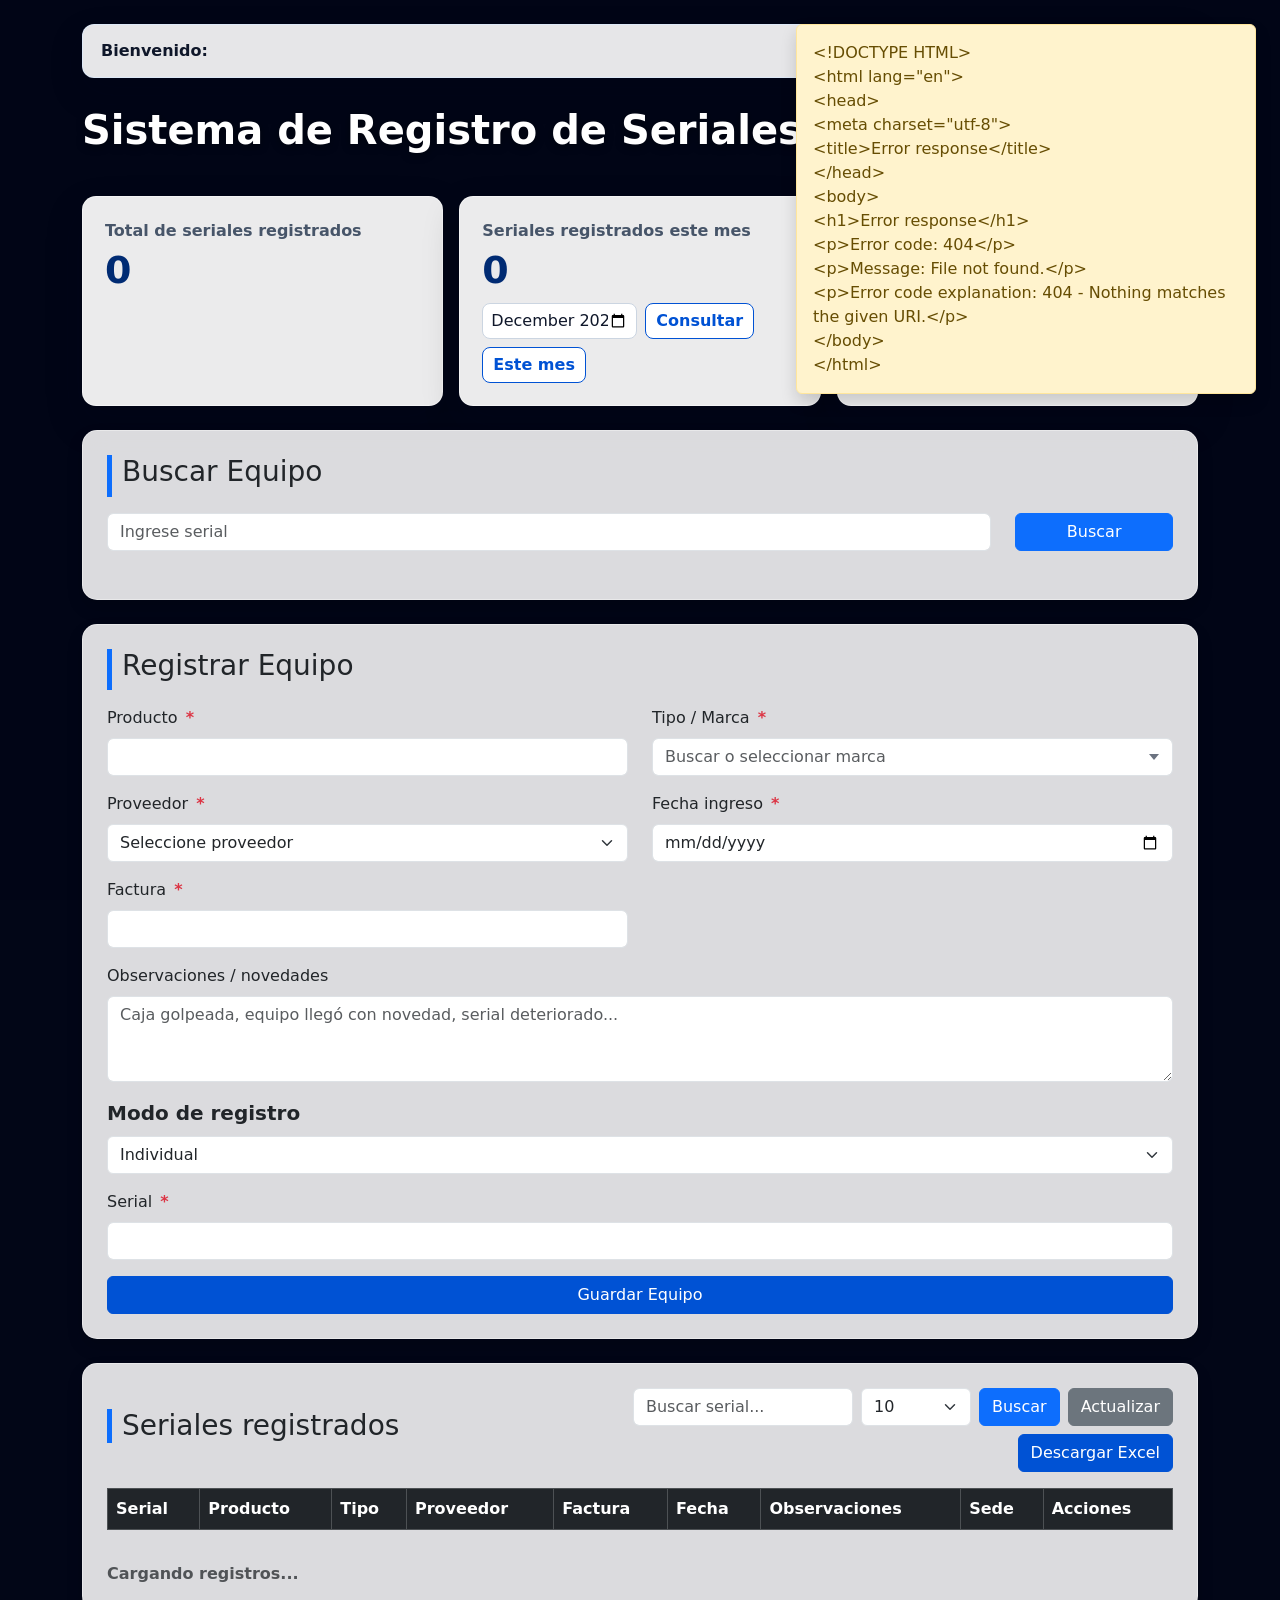
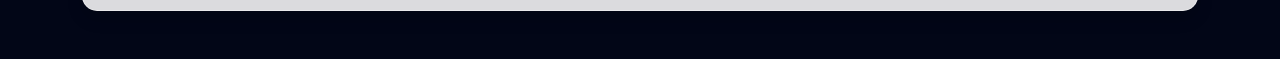
==== commit f2df73e4: "Mejorar demo visual conexion y mayusculas" ====
--- a/src/main/resources/templates/index.html
+++ b/src/main/resources/templates/index.html
@@ -9,8 +9,9 @@
 
     <meta charset="UTF-8">
     <title>Sistema Inventario</title>
-
-    <link href="https://cdn.jsdelivr.net/npm/bootstrap@5.3.0/dist/css/bootstrap.min.css" rel="stylesheet">
+
+    <link href="https://cdn.jsdelivr.net/npm/bootstrap@5.3.0/dist/css/bootstrap.min.css" rel="stylesheet">
+    <script src="/js/sistema-ui.js" defer></script>
 
     <style>
 
@@ -52,8 +53,8 @@
         }
 
         .usuario-bienvenida{
-            display:flex;
-            justify-content:space-between;
+            display:grid;
+            grid-template-columns:minmax(0, 1fr) minmax(260px, auto) minmax(0, 1fr);
             align-items:center;
             gap:16px;
             padding:14px 18px;
@@ -66,12 +67,40 @@
             font-weight:700;
         }
 
+        .usuario-identidad{
+            grid-column:1;
+            min-width:0;
+        }
+
+        .usuario-demo{
+            grid-column:2;
+            justify-self:center;
+            max-width:100%;
+            padding:8px 14px;
+            border-radius:10px;
+            text-align:center;
+            font-weight:800;
+        }
+
+        .usuario-demo.alert-warning{
+            color:#7c4a03;
+            background:#fff3cd;
+            border:1px solid #ffe69c;
+        }
+
+        .usuario-demo.alert-info{
+            color:#075985;
+            background:#e0f2fe;
+            border:1px solid #bae6fd;
+        }
+
         .usuario-bienvenida strong{
             color:#002b73;
             font-weight:900;
         }
 
         .usuario-sede{
+            grid-column:3;
             color:#334155;
             text-align:right;
         }
@@ -79,11 +108,15 @@
         @media(max-width:700px){
             .usuario-bienvenida{
                 align-items:flex-start;
-                flex-direction:column;
+                grid-template-columns:1fr;
             }
 
+            .usuario-identidad,
+            .usuario-demo,
             .usuario-sede{
+                grid-column:1;
                 text-align:left;
+                justify-self:stretch;
             }
         }
 
@@ -547,9 +580,16 @@
 <div class="container mt-4 mb-5">
 
     <div class="usuario-bienvenida">
-        <div>
+        <div class="usuario-identidad">
             Bienvenido:
             <strong sec:authentication="name"></strong>
+        </div>
+
+        <div
+            th:if="${demoEstado != null and demoEstado.mostrarBanner}"
+            class="usuario-demo"
+            th:classappend="${demoEstado.superAdmin} ? ' alert-info' : ' alert-warning'"
+            th:text="${demoEstado.superAdmin ? (demoEstado.demoExpirada ? 'Modo demo expirado para usuarios.' : 'Modo demo activo: quedan ' + demoEstado.diasRestantes + ' dias.') : (demoEstado.diasRestantes == 1 ? 'Prueba demo activa: queda 1 dia de uso.' : 'Prueba demo activa: quedan ' + demoEstado.diasRestantes + ' dias de uso.')}">
         </div>
 
         <div
@@ -557,13 +597,6 @@
             class="usuario-sede">
             Sede: Cargando...
         </div>
-    </div>
-
-    <div
-        th:if="${demoEstado != null and demoEstado.mostrarBanner}"
-        class="alert mb-4"
-        th:classappend="${demoEstado.superAdmin} ? ' alert-info' : ' alert-warning'"
-        th:text="${demoEstado.superAdmin ? (demoEstado.demoExpirada ? 'Modo demo expirado para usuarios. Como SUPERADMIN puedes administrar la configuracion.' : 'Modo demo activo para usuarios: quedan ' + demoEstado.diasRestantes + ' dias.') : (demoEstado.diasRestantes == 1 ? 'Prueba demo activa: queda 1 dia de uso.' : 'Prueba demo activa: quedan ' + demoEstado.diasRestantes + ' dias de uso.')}">
     </div>
 
     <div
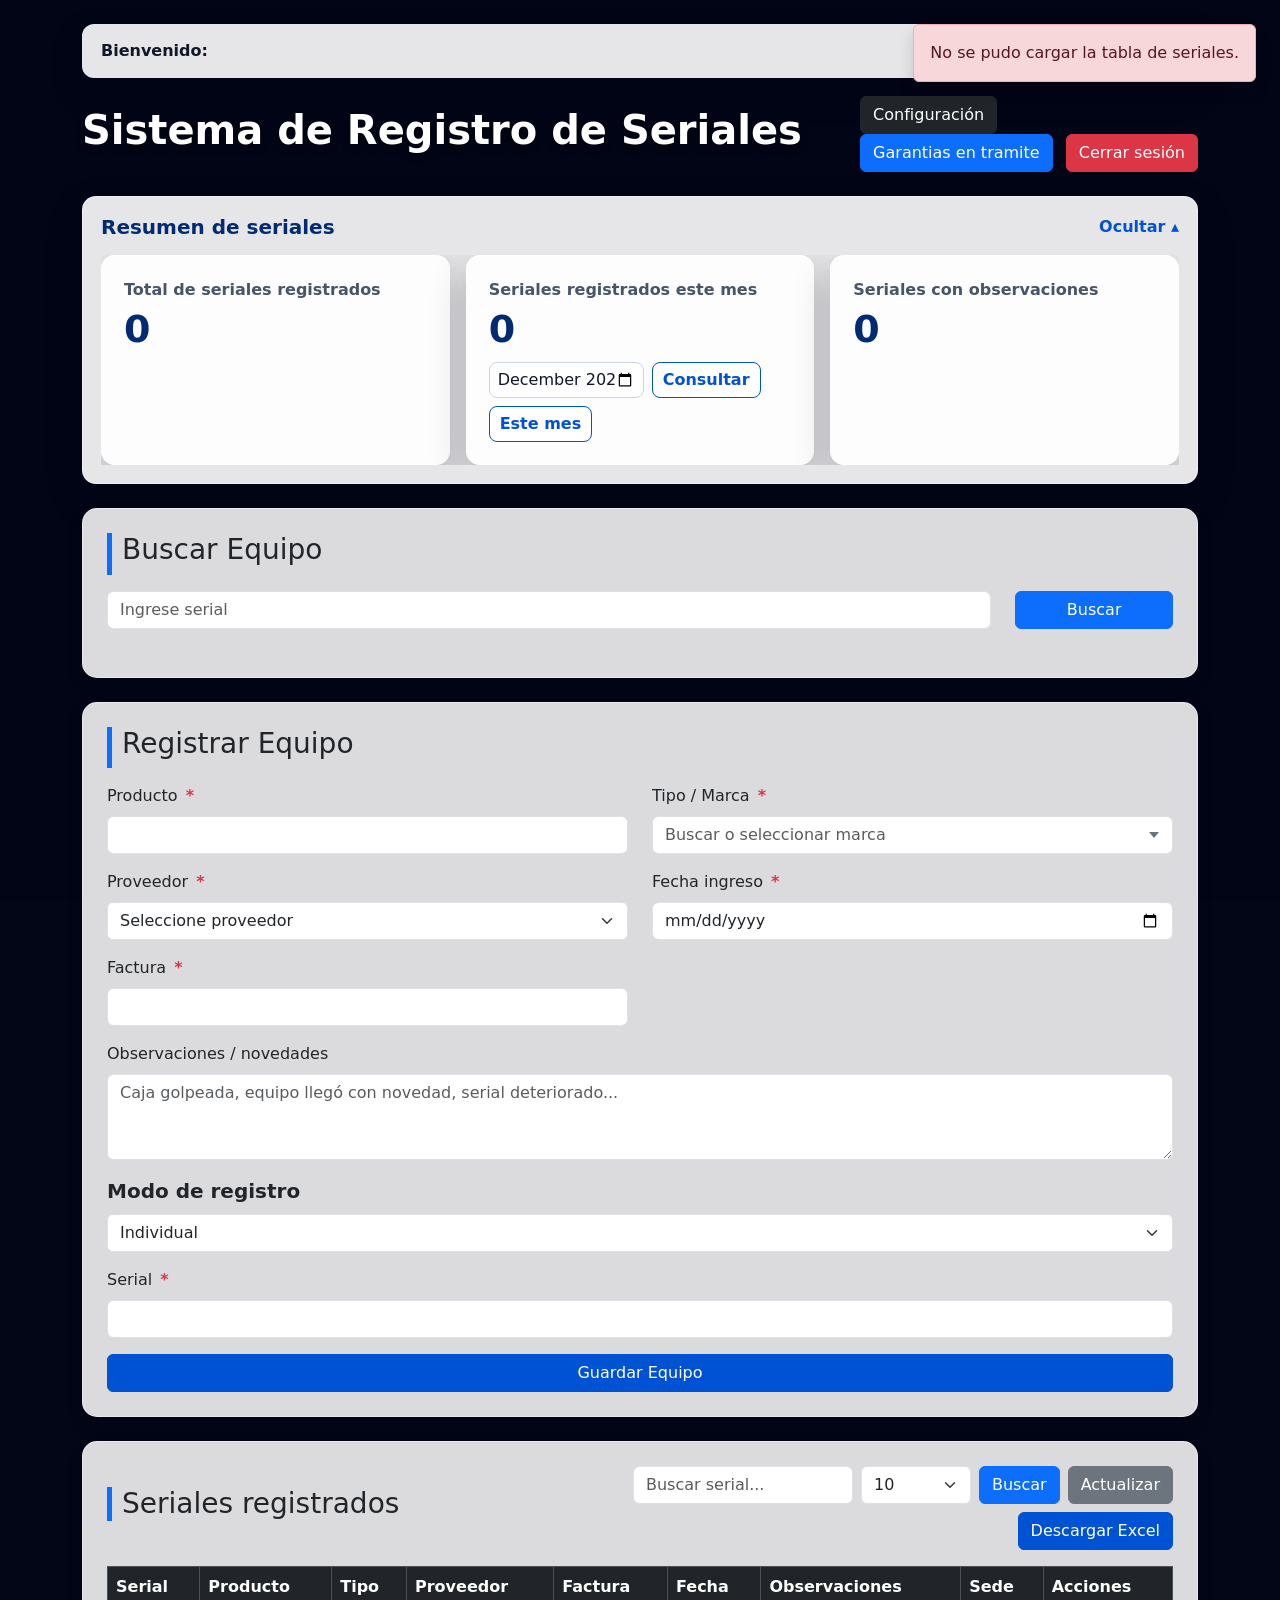
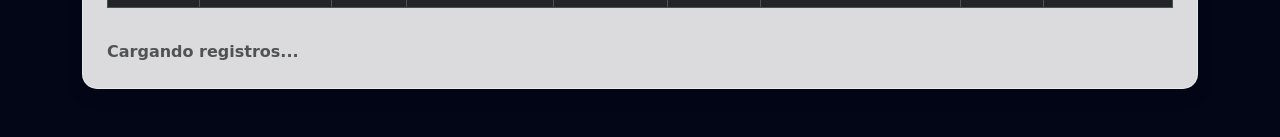
==== commit 8e78b1ba: "Colapsar dashboards y mejorar busqueda observaciones" ====
--- a/src/main/resources/templates/index.html
+++ b/src/main/resources/templates/index.html
@@ -151,6 +151,60 @@
             gap:16px;
         }
 
+        .dashboard-colapsable{
+            margin-bottom:24px;
+            padding:18px;
+            border-radius:14px;
+            background:rgba(255,255,255,0.9);
+            border:1px solid rgba(255,255,255,0.44);
+            box-shadow:0 16px 36px rgba(2,6,23,0.22);
+        }
+
+        .dashboard-colapsable-cabecera{
+            display:flex;
+            align-items:center;
+            justify-content:space-between;
+            gap:14px;
+        }
+
+        .dashboard-colapsable-cabecera h3{
+            margin:0;
+            color:#002b73;
+            font-size:20px;
+            font-weight:900;
+        }
+
+        .dashboard-toggle{
+            border:0;
+            padding:0;
+            background:transparent;
+            color:#0052d4;
+            font-weight:900;
+            white-space:nowrap;
+        }
+
+        .dashboard-toggle:hover{
+            color:#003c9e;
+            text-decoration:underline;
+        }
+
+        .dashboard-contenido{
+            overflow:hidden;
+            max-height:1300px;
+            opacity:1;
+            transform:translateY(0);
+            transition:max-height 220ms ease, opacity 180ms ease, transform 180ms ease, margin-top 180ms ease;
+            margin-top:16px;
+        }
+
+        .dashboard-colapsable.cerrado .dashboard-contenido{
+            max-height:0;
+            opacity:0;
+            transform:translateY(-6px);
+            margin-top:0;
+            pointer-events:none;
+        }
+
         .dashboard-card{
             padding:22px;
             border-radius:14px;
@@ -219,7 +273,6 @@
         }
 
         .garantias-resumen{
-            display:none;
             margin-top:-4px;
             margin-bottom:24px;
             padding:18px;
@@ -230,10 +283,15 @@
         }
 
         .garantias-resumen h3{
-            margin:0 0 14px;
             color:#e5eefb;
-            font-size:20px;
-            font-weight:800;
+        }
+
+        .garantias-resumen .dashboard-toggle{
+            color:#bfdbfe;
+        }
+
+        .garantias-resumen .dashboard-toggle:hover{
+            color:#ffffff;
         }
 
         .garantias-resumen-grid{
@@ -398,7 +456,7 @@
             display:none;
             position:fixed;
             inset:0;
-            z-index:1000;
+            z-index:10040;
             align-items:center;
             justify-content:center;
             padding:22px;
@@ -653,54 +711,81 @@
 
 
     <!-- DASHBOARD -->
-    <div class="dashboard-grid mb-4">
-
-        <div class="dashboard-card">
-            <span>Total de seriales registrados</span>
-            <strong id="dashboardTotalSeriales">0</strong>
+    <section
+        id="dashboardSeriales"
+        class="dashboard-colapsable"
+        data-dashboard-key="inicio.dashboard.seriales">
+        <div class="dashboard-colapsable-cabecera">
+            <h3>Resumen de seriales</h3>
+            <button
+                type="button"
+                class="dashboard-toggle"
+                onclick="alternarDashboard('dashboardSeriales')">
+                Ocultar ▴
+            </button>
         </div>
 
-        <div class="dashboard-card">
-            <span id="dashboardSerialesMesTitulo">Seriales registrados este mes</span>
-            <strong id="dashboardSerialesMes">0</strong>
-            <div class="dashboard-periodo" aria-label="Filtrar seriales registrados por mes">
-                <input
-                    type="month"
-                    id="dashboardMesConsulta"
-                    aria-label="Mes a consultar">
-                <button
-                    type="button"
-                    onclick="cargarDashboard()">
-                    Consultar
-                </button>
-                <button
-                    type="button"
-                    onclick="restablecerMesDashboard()">
-                    Este mes
-                </button>
+        <div class="dashboard-contenido">
+            <div class="dashboard-grid">
+
+                <div class="dashboard-card">
+                    <span>Total de seriales registrados</span>
+                    <strong id="dashboardTotalSeriales">0</strong>
+                </div>
+
+                <div class="dashboard-card">
+                    <span id="dashboardSerialesMesTitulo">Seriales registrados este mes</span>
+                    <strong id="dashboardSerialesMes">0</strong>
+                    <div class="dashboard-periodo" aria-label="Filtrar seriales registrados por mes">
+                        <input
+                            type="month"
+                            id="dashboardMesConsulta"
+                            aria-label="Mes a consultar">
+                        <button
+                            type="button"
+                            onclick="cargarDashboard()">
+                            Consultar
+                        </button>
+                        <button
+                            type="button"
+                            onclick="restablecerMesDashboard()">
+                            Este mes
+                        </button>
+                    </div>
+                </div>
+
+                <div
+                    id="tarjetaObservaciones"
+                    class="dashboard-card"
+                    role="button"
+                    tabindex="0"
+                    onclick="filtrarConObservaciones()"
+                    onkeydown="activarTarjetaObservaciones(event)">
+                    <span>Seriales con observaciones</span>
+                    <strong id="dashboardObservaciones">0</strong>
+                </div>
+
             </div>
         </div>
-
-        <div
-            id="tarjetaObservaciones"
-            class="dashboard-card"
-            role="button"
-            tabindex="0"
-            onclick="filtrarConObservaciones()"
-            onkeydown="activarTarjetaObservaciones(event)">
-            <span>Seriales con observaciones</span>
-            <strong id="dashboardObservaciones">0</strong>
-        </div>
-
-    </div>
+    </section>
 
     <section
         id="resumenGarantias"
-        class="garantias-resumen"
+        class="dashboard-colapsable garantias-resumen"
+        data-dashboard-key="inicio.dashboard.garantias"
         sec:authorize="hasAnyRole('SUPER_ADMIN','ADMIN','TECNICO')">
-        <h3>Resumen de garantias</h3>
-
-        <div class="garantias-resumen-grid">
+        <div class="dashboard-colapsable-cabecera">
+            <h3>Garantias</h3>
+            <button
+                type="button"
+                class="dashboard-toggle"
+                onclick="alternarDashboard('resumenGarantias')">
+                Ocultar ▴
+            </button>
+        </div>
+
+        <div class="dashboard-contenido">
+            <div class="garantias-resumen-grid">
             <button
                 type="button"
                 class="garantia-resumen-card"
@@ -728,6 +813,7 @@
                 <strong id="resumenGarantiasTiempoDias">0</strong>
                 <small>Maximo dias abierto</small>
             </button>
+            </div>
         </div>
     </section>
 
@@ -1252,6 +1338,56 @@
     return document
         .getElementById("permisoTramitarGarantias") !== null;
 
+}
+
+function inicializarDashboardsColapsables(){
+    document
+        .querySelectorAll("[data-dashboard-key]")
+        .forEach(seccion => {
+            let estadoGuardado =
+                localStorage.getItem(seccion.dataset.dashboardKey);
+
+            if(estadoGuardado === "cerrado"){
+                seccion.classList.add("cerrado");
+            }else{
+                seccion.classList.remove("cerrado");
+            }
+
+            actualizarTextoDashboard(seccion);
+        });
+}
+
+function alternarDashboard(id){
+    let seccion =
+        document.getElementById(id);
+
+    if(!seccion){
+        return;
+    }
+
+    seccion.classList.toggle("cerrado");
+
+    if(seccion.dataset.dashboardKey){
+        localStorage.setItem(
+            seccion.dataset.dashboardKey,
+            seccion.classList.contains("cerrado") ? "cerrado" : "abierto"
+        );
+    }
+
+    actualizarTextoDashboard(seccion);
+}
+
+function actualizarTextoDashboard(seccion){
+    let boton =
+        seccion.querySelector(".dashboard-toggle");
+
+    if(!boton){
+        return;
+    }
+
+    boton.innerText = seccion.classList.contains("cerrado")
+        ? "Mostrar ▾"
+        : "Ocultar ▴";
 }
 
 function tramitarGarantiaDesdeBusqueda(serial){
@@ -1484,8 +1620,9 @@
 
 }
 
-window.onload = function(){
-
+window.onload = function(){
+
+    inicializarDashboardsColapsables();
     cargarTipos();
     cargarProveedores();
     cargarContextoUsuario();
@@ -1511,9 +1648,18 @@
             }
         });
 
+    document
+        .getElementById("serialBuscar")
+        .addEventListener("keydown", event => {
+            if(event.key === "Enter"){
+                event.preventDefault();
+                buscarEquipo();
+            }
+        });
+
     actualizarContadorSerialesLote();
-
-};
+
+};
 
 function marcarCampoLoteObligatorio(){
 
@@ -2796,11 +2942,27 @@
 function abrirModalObservaciones(){
 
     paginaObservaciones = 0;
-
-    document
-        .getElementById("modalObservaciones")
-        .classList
-        .add("visible");
+    let modal =
+        document.getElementById("modalObservaciones");
+    let contenido =
+        modal.querySelector(".modal-excel-contenido");
+
+    modal.classList.add("visible");
+
+    if(contenido){
+        contenido.setAttribute("tabindex", "-1");
+    }
+
+    requestAnimationFrame(() => {
+        modal.scrollIntoView({
+            behavior:"smooth",
+            block:"center"
+        });
+
+        if(contenido){
+            contenido.focus({preventScroll:true});
+        }
+    });
 
     cargarObservaciones();
 
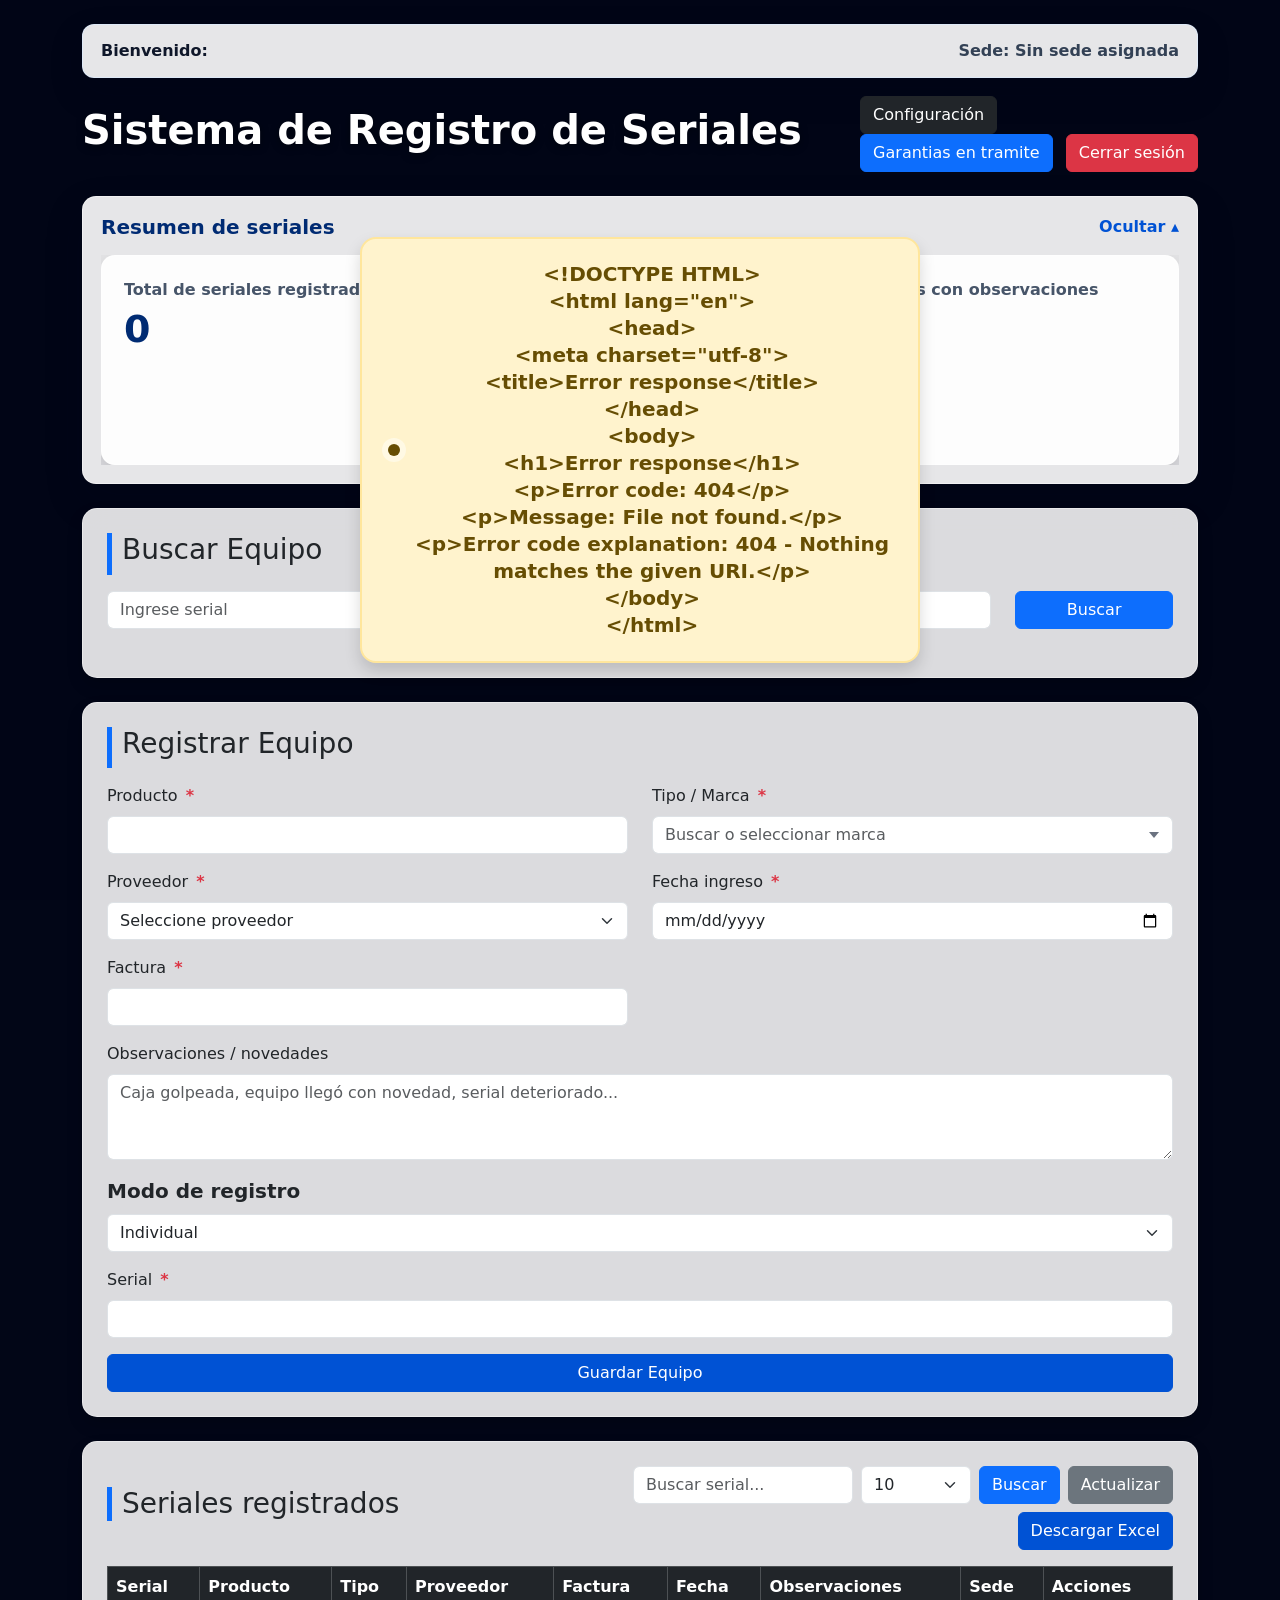
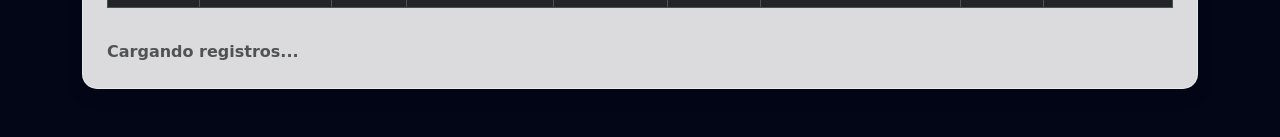
==== commit 2324a040: "Centrar avisos de registro de seriales" ====
--- a/src/main/resources/templates/index.html
+++ b/src/main/resources/templates/index.html
@@ -371,16 +371,52 @@
 
         .toast-sistema{
             position:fixed;
-            right:24px;
-            top:24px;
-            z-index:1100;
-            min-width:280px;
-            max-width:min(460px, calc(100vw - 48px));
-            display:none;
+            left:50%;
+            top:50%;
+            z-index:11000;
+            width:min(560px, calc(100vw - 32px));
+            min-height:86px;
+            display:flex;
+            align-items:center;
+            justify-content:center;
+            text-align:center;
+            padding:22px 26px;
+            border-radius:16px;
+            border-width:2px;
+            font-size:20px;
+            font-weight:900;
+            line-height:1.35;
+            pointer-events:none;
+            opacity:0;
+            visibility:hidden;
+            transform:translate(-50%, -44%) scale(0.96);
+            transition:opacity 180ms ease, transform 180ms ease, visibility 180ms ease;
+            box-shadow:0 26px 72px rgba(2,6,23,0.38);
         }
 
         .toast-sistema.visible{
-            display:block;
+            opacity:1;
+            visibility:visible;
+            transform:translate(-50%, -50%) scale(1);
+        }
+
+        .toast-sistema::before{
+            content:"";
+            flex:0 0 12px;
+            width:12px;
+            height:12px;
+            margin-right:12px;
+            border-radius:50%;
+            background:currentColor;
+            box-shadow:0 0 0 6px rgba(255,255,255,0.45);
+        }
+
+        @media(max-width:700px){
+            .toast-sistema{
+                font-size:17px;
+                min-height:74px;
+                padding:18px 20px;
+            }
         }
 
         .btn-success{
@@ -1179,7 +1215,10 @@
 
 <div
     id="toastSistema"
-    class="toast-sistema alert alert-info shadow">
+    class="toast-sistema alert alert-info shadow"
+    role="alert"
+    aria-live="assertive"
+    aria-atomic="true">
 </div>
 
 <div
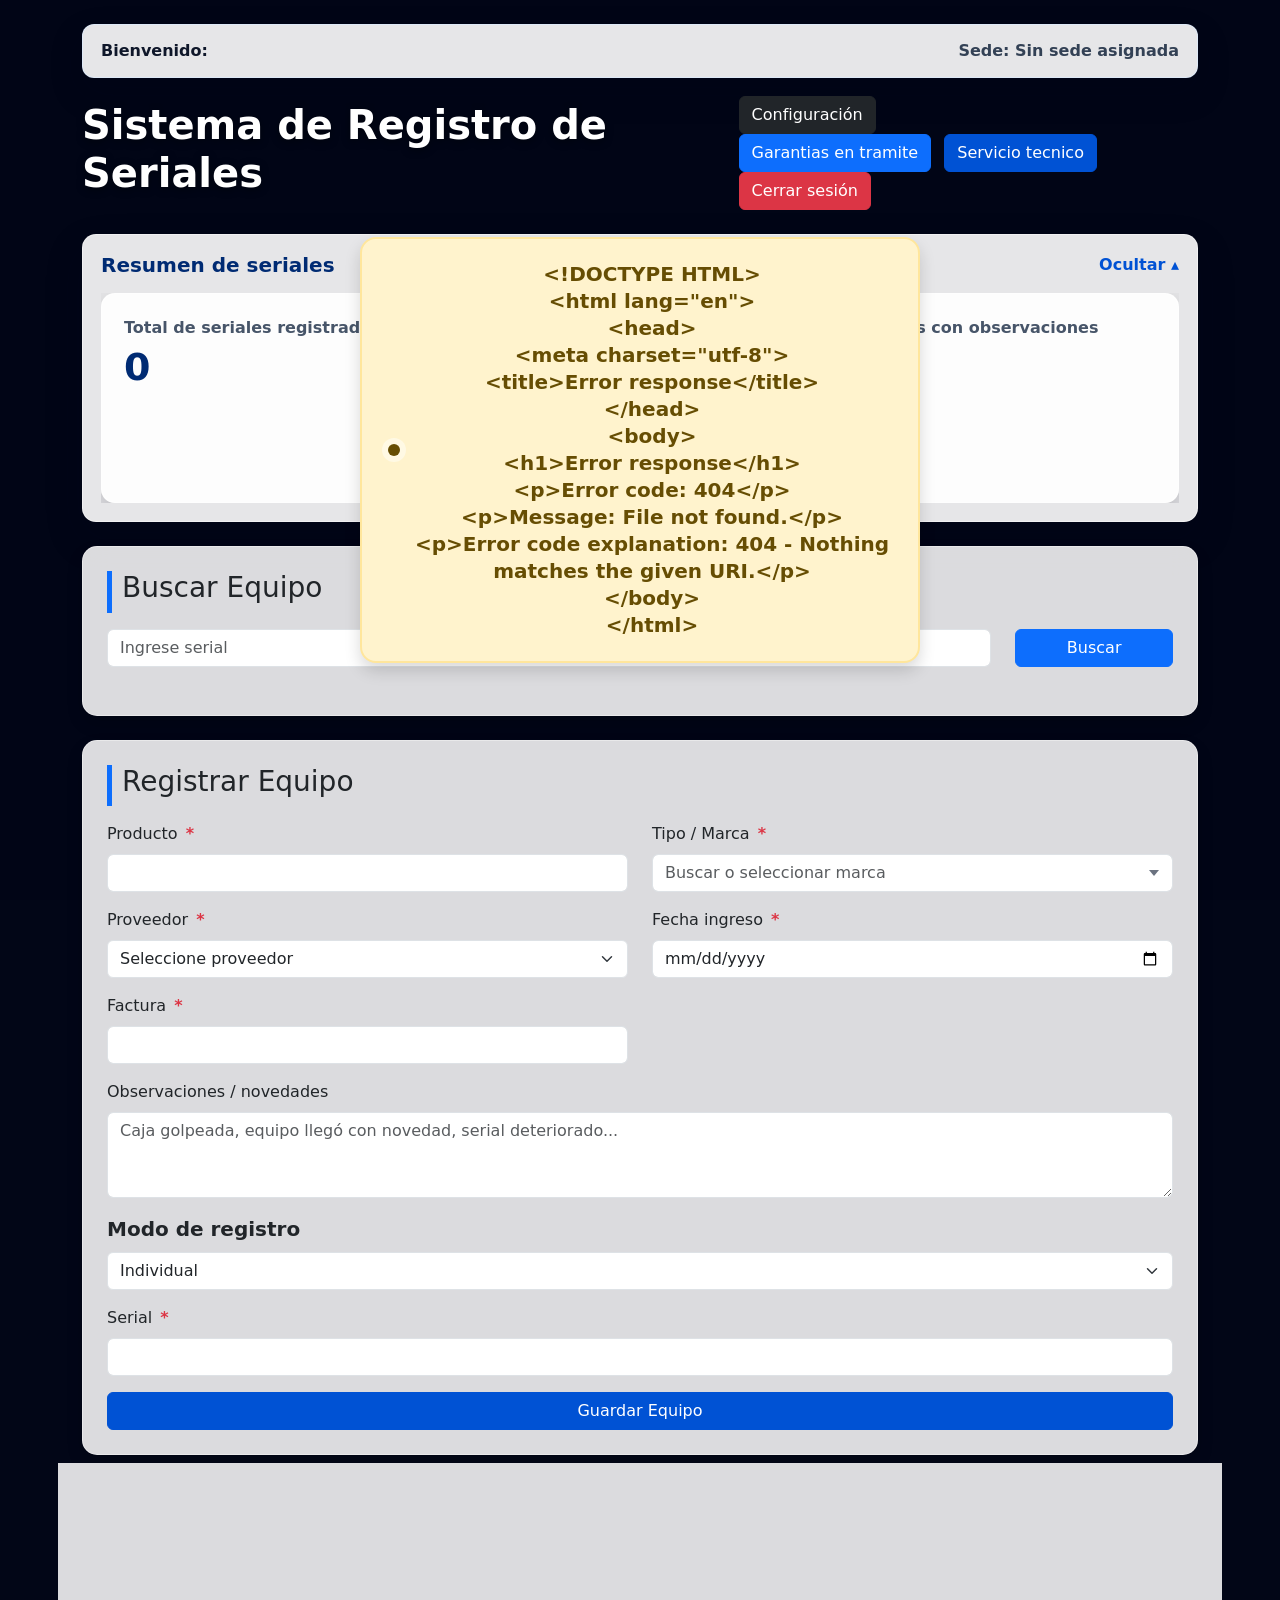
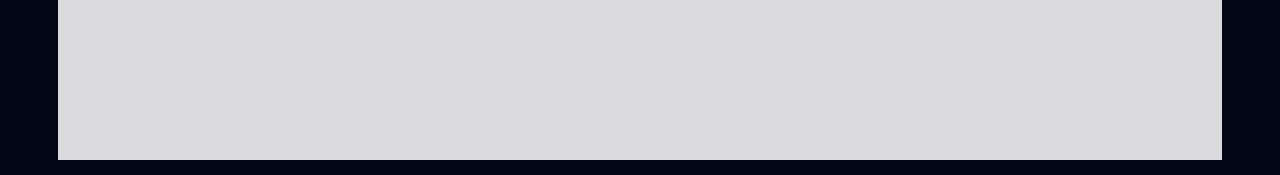
==== commit d099388a: "Crear modulo de servicio tecnico" ====
--- a/src/main/resources/templates/index.html
+++ b/src/main/resources/templates/index.html
@@ -732,6 +732,14 @@
            class="btn btn-primary me-2">
 
             Garantias en tramite
+
+        </a>
+
+        <a href="/servicio-tecnico"
+           sec:authorize="hasAnyRole('SUPER_ADMIN','ADMIN','TECNICO')"
+           class="btn btn-success me-2">
+
+            Servicio tecnico
 
         </a>
         
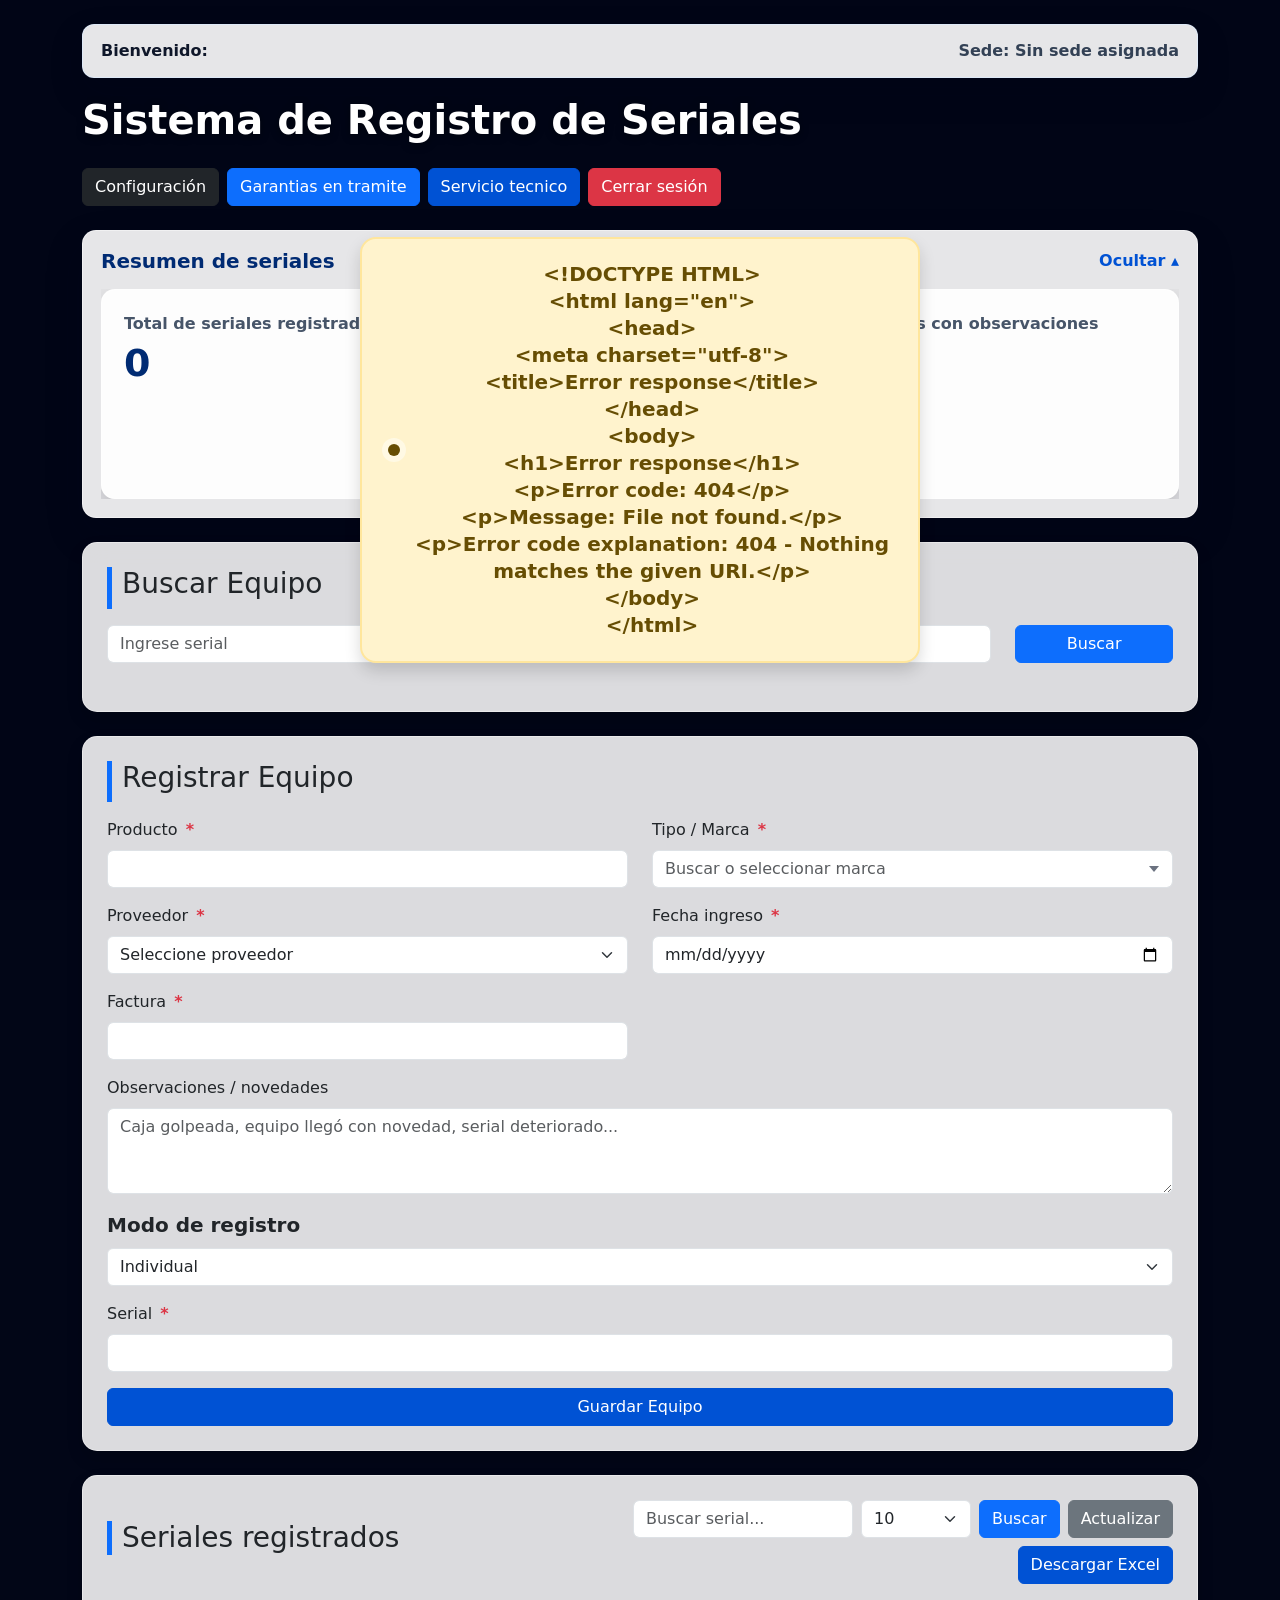
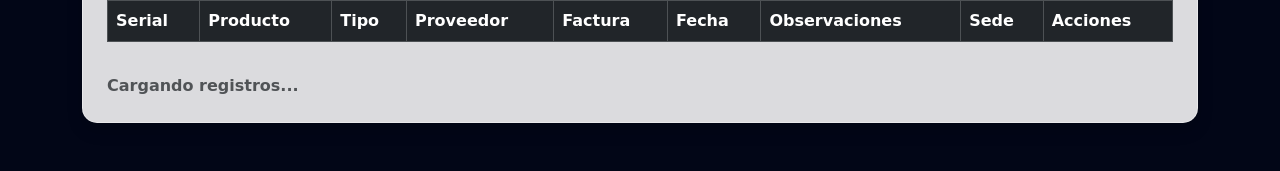
==== commit 0a0ab564: "Ajustar permisos y footer global" ====
--- a/src/main/resources/templates/index.html
+++ b/src/main/resources/templates/index.html
@@ -705,52 +705,44 @@
         style="display:none;">
     </div>
 
-   <div class="d-flex justify-content-between align-items-center mb-4">
-
-    <h1 class="titulo">
-        Sistema de Registro de Seriales
-    </h1>
-
-    <form action="/logout" method="post">
-
-        
-        <div sec:authorize="hasAnyRole('SUPER_ADMIN','ADMIN')">
-
-    <a href="/configuracion"
-       class="btn btn-dark me-2">
-
-        Configuración
- </a>
-    </a>
-    </a>
-    
-
-</div>
+   <div class="d-flex justify-content-between align-items-center mb-4 flex-wrap gap-3">
+
+    <h1 class="titulo">
+        Sistema de Registro de Seriales
+    </h1>
+
+    <div class="d-flex align-items-center justify-content-end gap-2 flex-wrap">
+
+        <a href="/configuracion"
+           sec:authorize="hasAnyRole('SUPER_ADMIN','ADMIN')"
+           class="btn btn-dark">
+            Configuración
+        </a>
 
         <a href="/garantias"
            sec:authorize="hasAnyRole('SUPER_ADMIN','ADMIN','TECNICO')"
-           class="btn btn-primary me-2">
+           class="btn btn-primary">
 
             Garantias en tramite
 
         </a>
 
         <a href="/servicio-tecnico"
-           sec:authorize="hasAnyRole('SUPER_ADMIN','ADMIN','TECNICO')"
-           class="btn btn-success me-2">
+           sec:authorize="hasAnyRole('SUPER_ADMIN','TECNICO')"
+           class="btn btn-success">
 
             Servicio tecnico
 
         </a>
-        
-        <button class="btn btn-danger">
-
-            Cerrar sesión
-
-        </button>
-
-    </form>
-
+
+        <form action="/logout" method="post" class="m-0">
+            <button class="btn btn-danger">
+                Cerrar sesión
+            </button>
+        </form>
+
+    </div>
+
 </div>
 
 
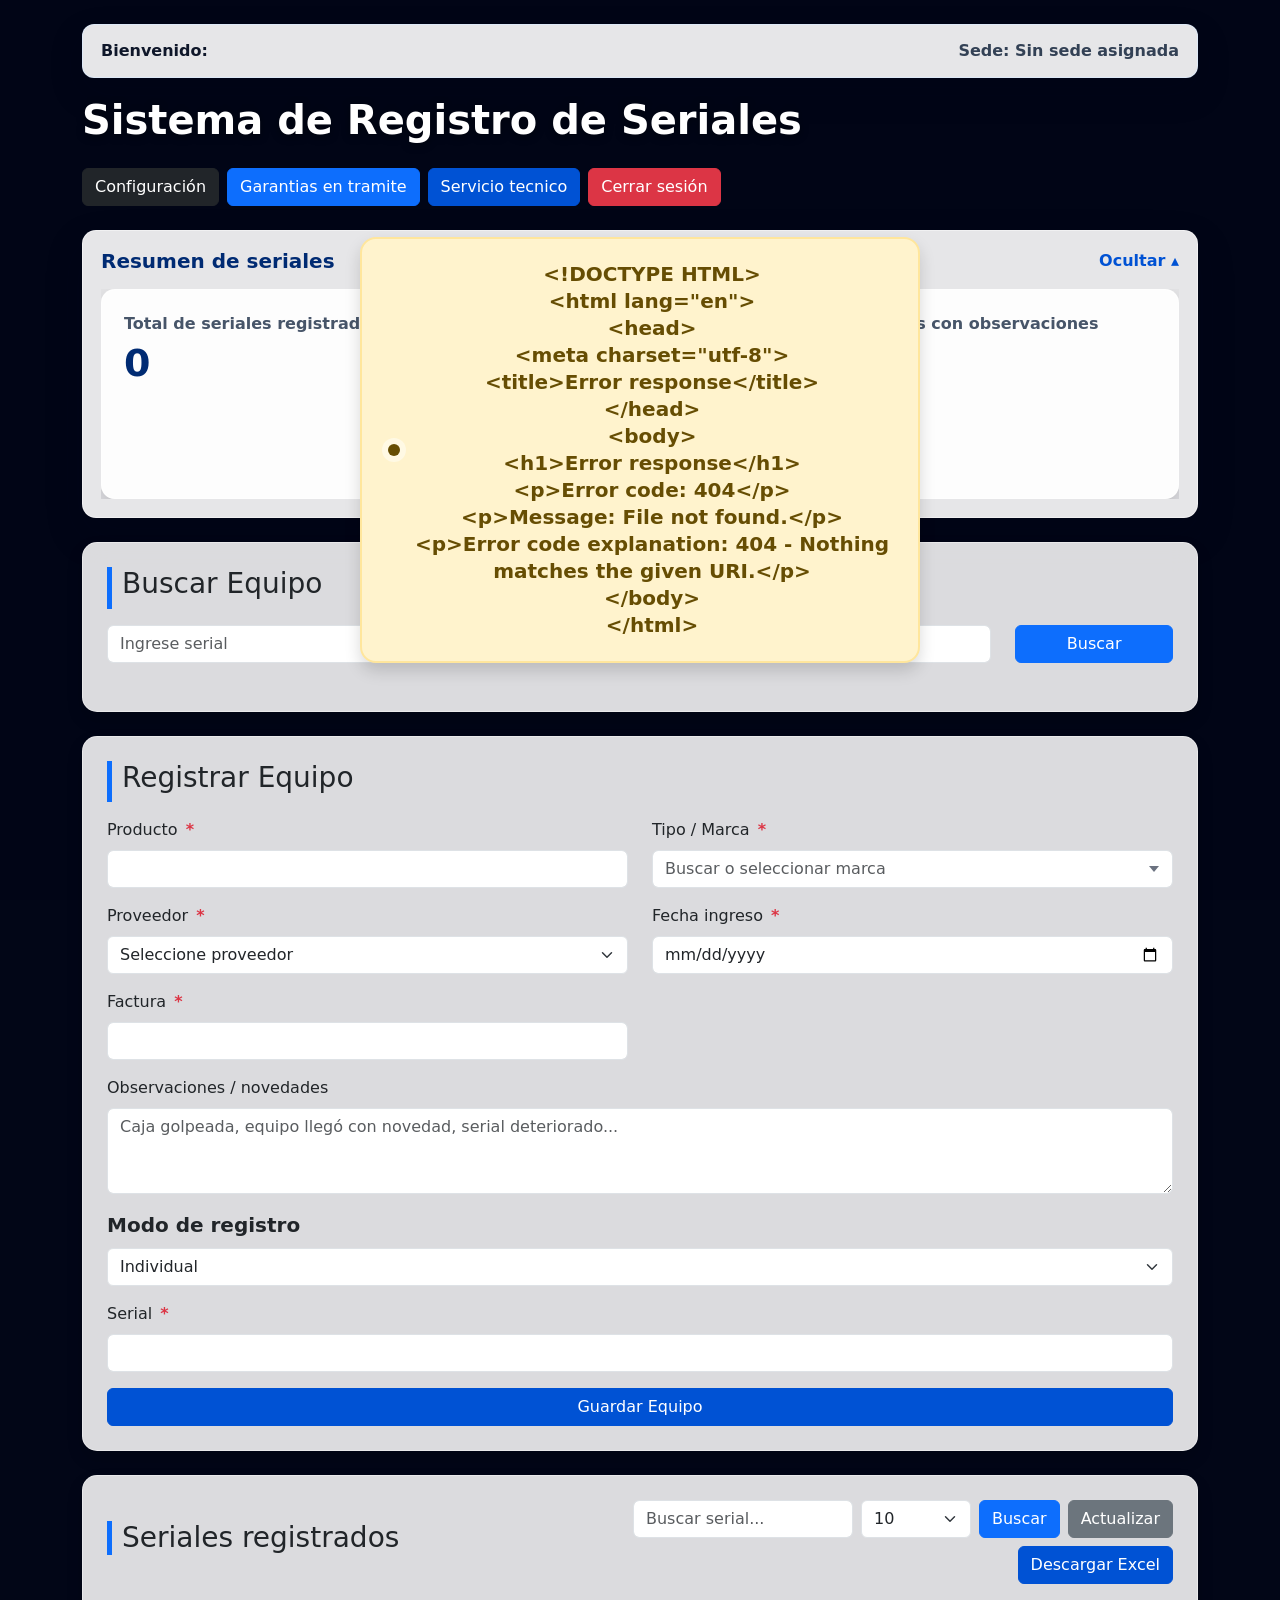
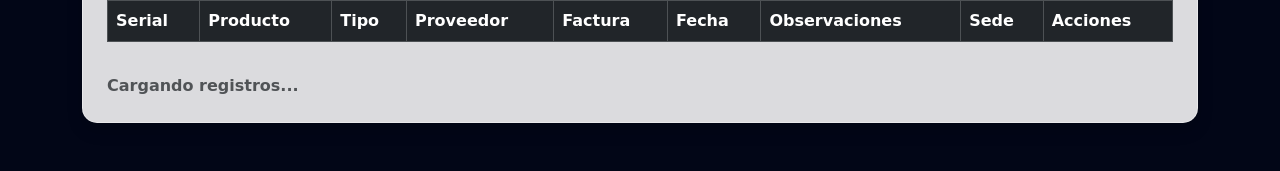
==== commit a328a2fc: "Agregar descarga PDF de comprobantes" ====
--- a/src/main/resources/templates/index.html
+++ b/src/main/resources/templates/index.html
@@ -2993,11 +2993,6 @@
     }
 
     requestAnimationFrame(() => {
-        modal.scrollIntoView({
-            behavior:"smooth",
-            block:"center"
-        });
-
         if(contenido){
             contenido.focus({preventScroll:true});
         }
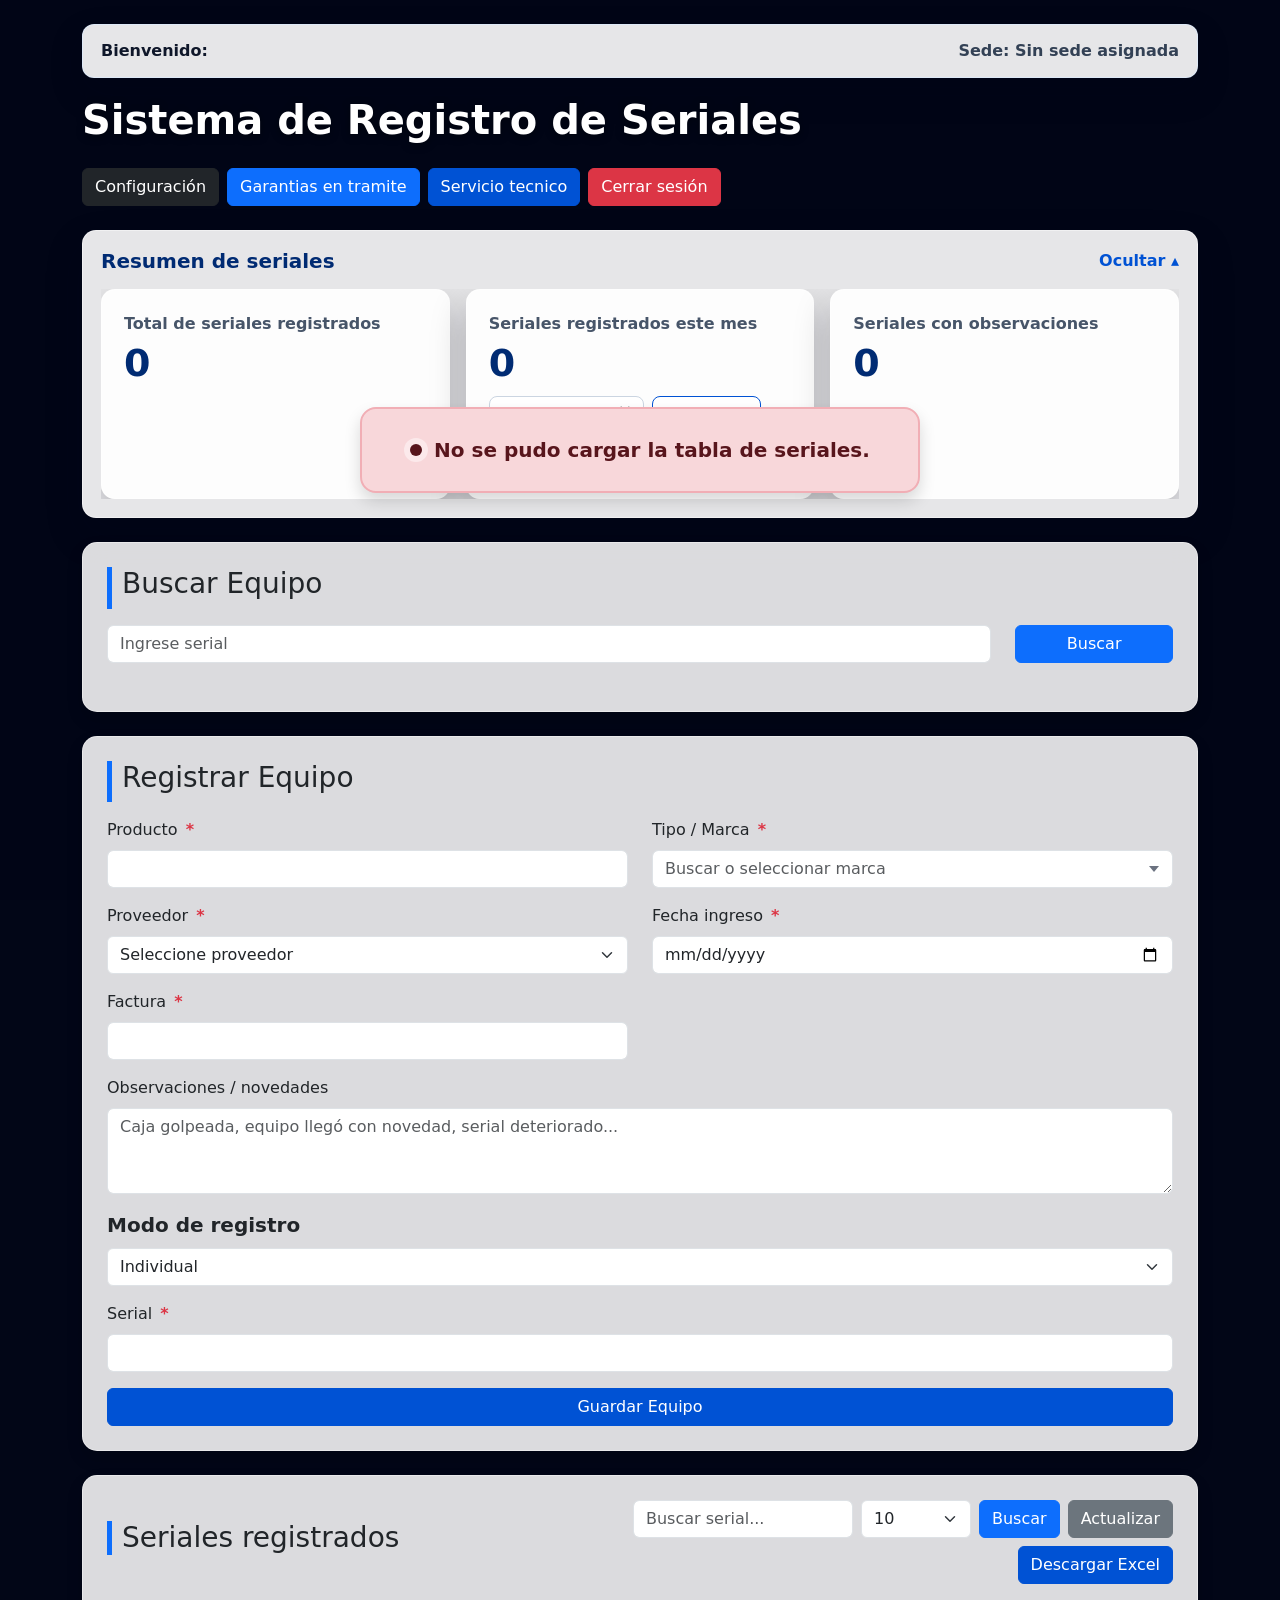
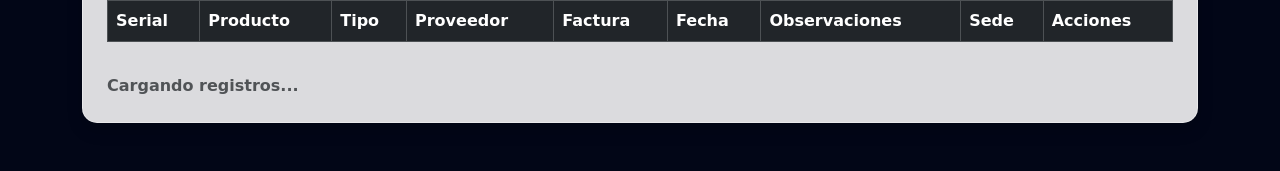
==== commit 082ef1cb: "Agregar decoracion navidena temporal" ====
--- a/src/main/resources/templates/index.html
+++ b/src/main/resources/templates/index.html
@@ -9,6 +9,9 @@
 
     <meta charset="UTF-8">
     <title>Sistema Inventario</title>
+    <link rel="icon" href="/img/logo.png">
+    <link rel="stylesheet" href="/css/navidad.css">
+    <script src="/js/navidad.js"></script>
 
     <link href="https://cdn.jsdelivr.net/npm/bootstrap@5.3.0/dist/css/bootstrap.min.css" rel="stylesheet">
     <script src="/js/sistema-ui.js" defer></script>
@@ -670,6 +673,8 @@
 </head>
 
 <body>
+<div class="navidad-esquina izquierda" aria-hidden="true"></div>
+<div class="navidad-esquina derecha" aria-hidden="true"></div>
 
 <div class="container mt-4 mb-5">
 
@@ -715,13 +720,13 @@
 
         <a href="/configuracion"
            sec:authorize="hasAnyRole('SUPER_ADMIN','ADMIN')"
-           class="btn btn-dark">
+           class="btn btn-dark navidad-boton">
             Configuración
         </a>
 
         <a href="/garantias"
            sec:authorize="hasAnyRole('SUPER_ADMIN','ADMIN','TECNICO')"
-           class="btn btn-primary">
+           class="btn btn-primary navidad-boton">
 
             Garantias en tramite
 
@@ -729,14 +734,14 @@
 
         <a href="/servicio-tecnico"
            sec:authorize="hasAnyRole('SUPER_ADMIN','TECNICO')"
-           class="btn btn-success">
+           class="btn btn-success navidad-boton">
 
             Servicio tecnico
 
         </a>
 
         <form action="/logout" method="post" class="m-0">
-            <button class="btn btn-danger">
+            <button class="btn btn-danger navidad-boton">
                 Cerrar sesión
             </button>
         </form>
@@ -876,7 +881,7 @@
             <div class="col-md-2">
 
                 <button
-                    class="btn btn-primary w-100"
+                    class="btn btn-primary w-100 navidad-boton"
                     onclick="buscarEquipo()">
 
                     Buscar
@@ -894,7 +899,7 @@
 
 
     <!-- REGISTRAR -->
-    <div class="card shadow p-4 mb-4">
+    <div class="card shadow p-4 mb-4 navidad-registro">
 
         <div class="seccion mb-3">
             <h3>Registrar Equipo</h3>
